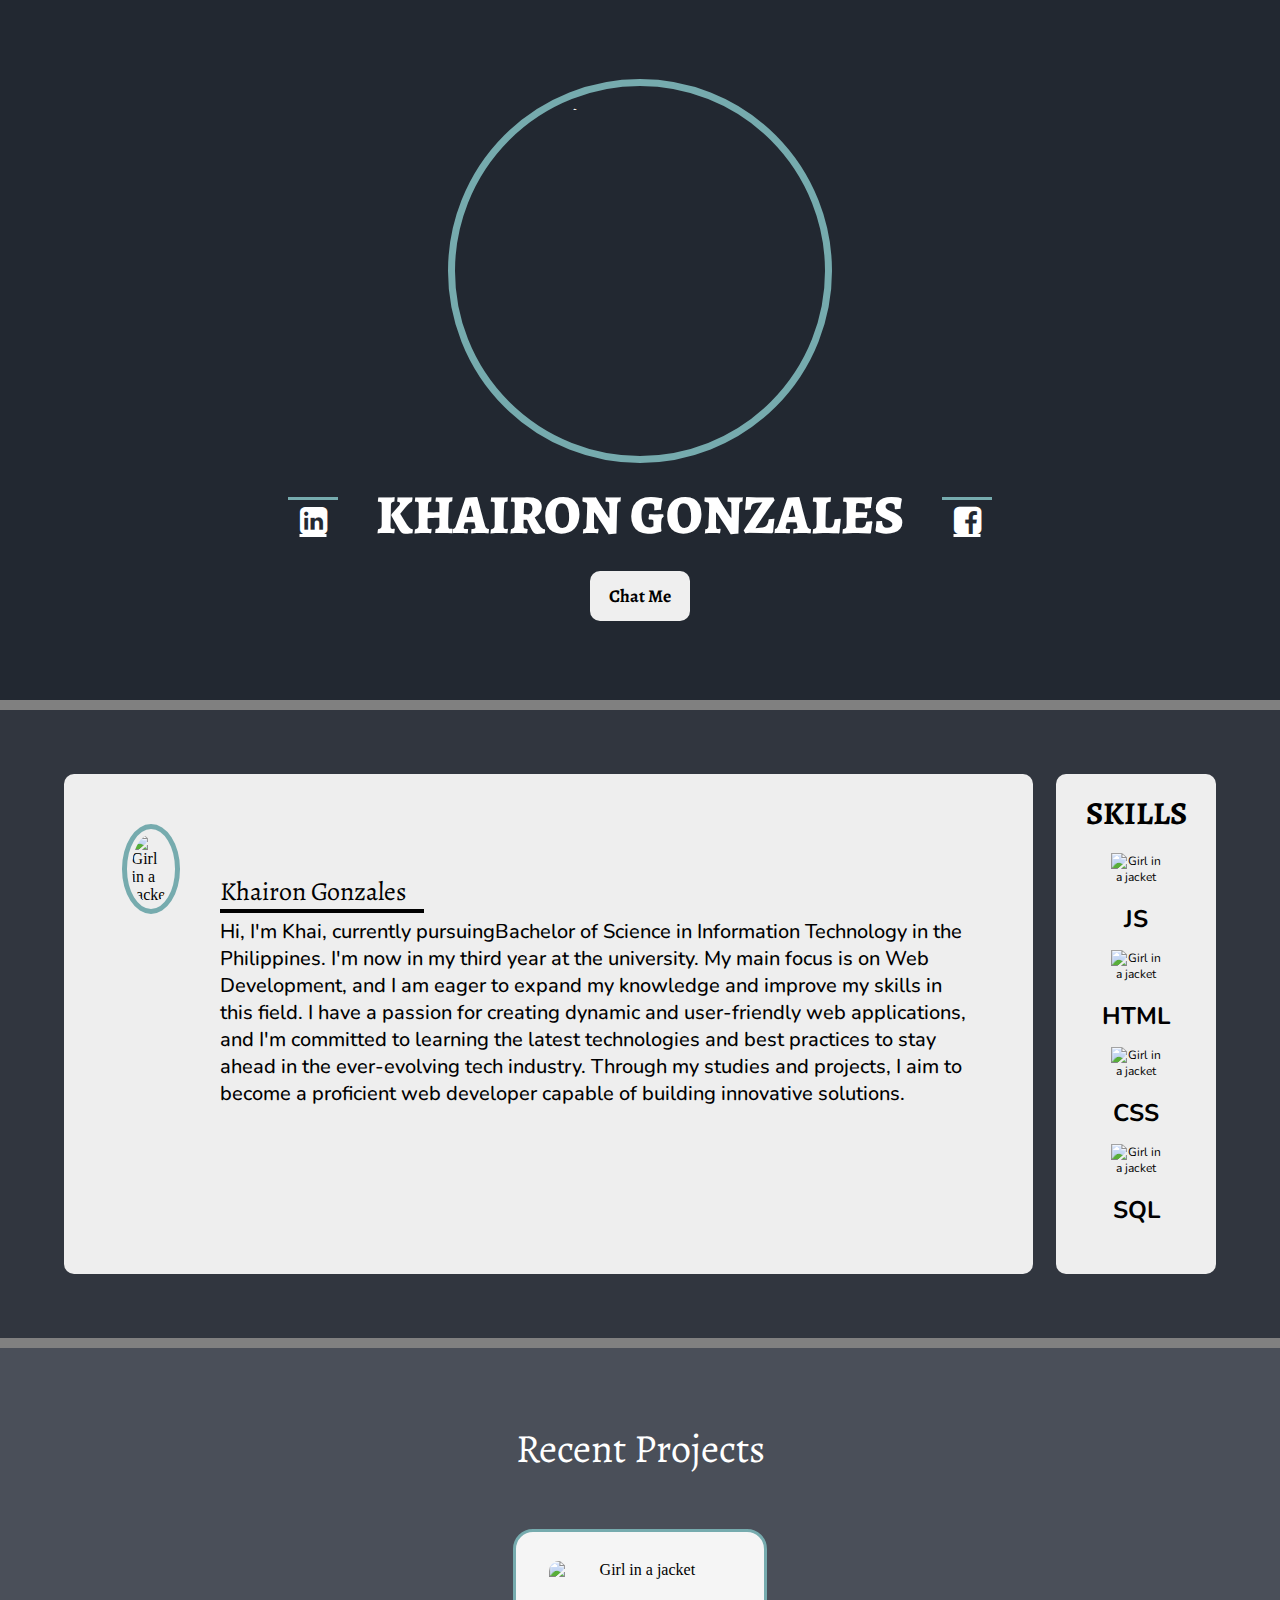
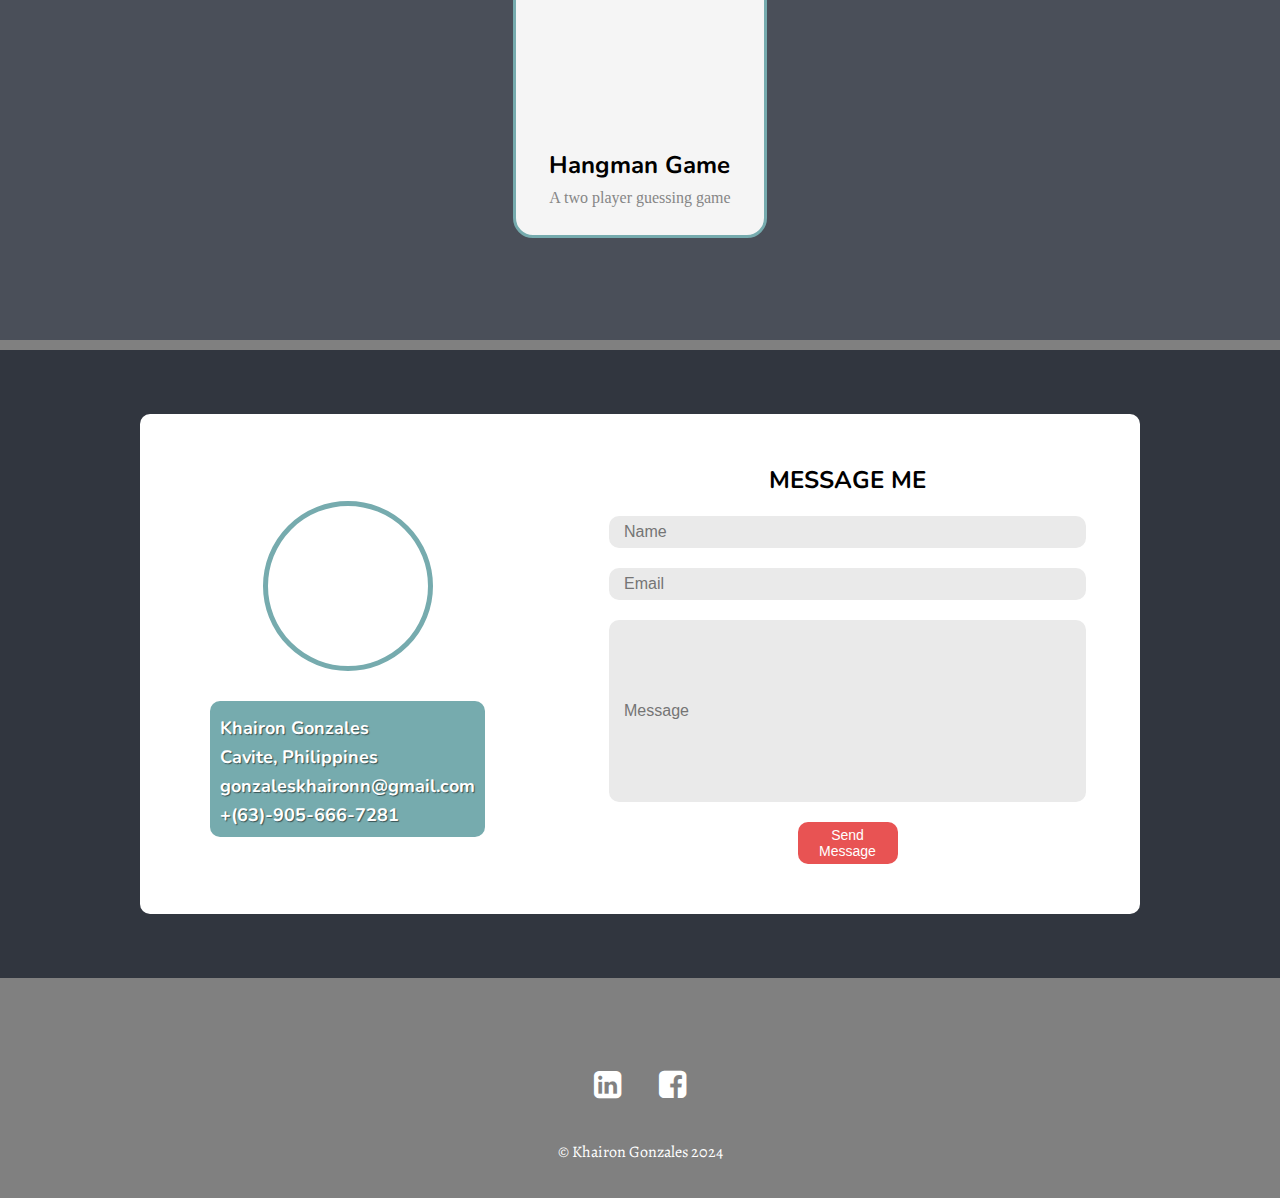
==== index.html @ 50a8cfac "Rename Port.html to index.html" ====
<!DOCTYPE html>
<html lang="en">

<head>
    <meta charset="UTF-8">
    <meta name="viewport" content="width=device-width, initial-scale=1.0">
    <title>Khairon Gonzales</title>
    <link rel="icon" type="image/x-icon" href="/Portfolio/download.gif">
    <link href="Port.css" rel="stylesheet">
    <link href='https://fonts.googleapis.com/css?family=Nunito' rel='stylesheet'>
    <link href='https://fonts.googleapis.com/css?family=Alegreya' rel='stylesheet'>
    <link rel="stylesheet" href="https://cdnjs.cloudflare.com/ajax/libs/font-awesome/4.7.0/css/font-awesome.min.css">

</head>

<body>

    <div id="div-body1">
        <div id="div-body1intro">
            <img id="profile" src="/Portfolio/download.gif" alt="Girl in a jacket" style="border-radius: 70%;">
        </div>
        <div id="div-body1head">
            <a href="https://www.linkedin.com/in/khairongonzales/" style="color: inherit;">
                <div id="ld">
                    <i class="fa fa-linkedin-square" style="font-size:32px;  transition: 0.3s;"></i>
                </div>
            </a>
            <!-- <label style="font-size: 40px;">Khairon Gonzales</label> -->
            <!-- <img id="gold" src="/Portfolio/gold.png" alt="Girl in a jacket" width="500px" height="80px"> -->
            <!-- <label id="headline" style="font-size: 55px; font-family: 'Alegreya'; font-weight: 800;">KHAIRON
                GONZALES</label> -->
            <div id="headline">
                <label id="l2">KHAIRON</label>
                <label id="l2">GONZALES</label>
            </div>
            <a href="https://www.facebook.com/khaironlee/" style="color: inherit;">
                <div id="fb">
                    <i class="fa fa-facebook-square" style="font-size:32px;  transition: 0.3s; "></i>
                </div>
            </a>
        </div>
        <div id="div-body1footer">
            <button onclick="Navigate()" id="chatme"
                style="width: 100px; height: 50px; border-radius: 10px; font-size: 18px; cursor: pointer; font-family: 'Alegreya';">Chat
                Me</button>
        </div>

    </div>


    <div id="div-body2">
        <div id="body1">
            <div id="body1pfp">
                <img src="/Portfolio/download.gif"
                    style=" margin-top: 10px; border-radius: 70%; border: 5px solid #76ABAE; padding: 5px; margin-top: 50px;"
                    alt="Girl in a jacket" width="150px" height="150px">
            </div>
            <div id="body1-intro">

                <label style="margin-bottom: 20px;  font-family: 'Alegreya'; font-size: 26px;">Khairon
                    Gonzales
                </label>
                <div style="border: 2px solid rgb(0, 0, 0); width: 200px;">
                </div>
                <p class="intro" style="padding-top: 5px; font-family: 'Nunito'; font-weight: 500; ">
                    Hi, I'm Khai,
                    currently pursuingBachelor of Science in Information Technology in the Philippines. I'm now in my
                    third year at the university. My
                    main focus is on Web Development, and I am eager to expand my knowledge and improve my skills in
                    this field. I have a passion for creating dynamic and user-friendly web applications, and I'm
                    committed to learning the latest technologies and best practices to stay ahead in the ever-evolving
                    tech industry. Through my studies and projects, I aim to become a proficient web developer capable
                    of building innovative solutions.
                </p>
            </div>


        </div>

        <div id="body2">
            <div id="body2-head">
                <h1 style="font-family: 'Alegreya'; font-size: 32px">SKILLS</h1>
            </div>
            <div id="body2-list" style=" font-family: 'Nunito'">
                <div class="lang">

                    <img src="/Portfolio/js.png" alt="Girl in a jacket">

                    <div>
                        <h1>JS</h1>
                    </div>
                </div>
                <div class="lang">

                    <img src="/Portfolio/html.png" alt="Girl in a jacket">

                    <div>
                        <h1>HTML</h1>
                    </div>
                </div>
                <div class="lang">


                    <img src="/Portfolio/css.png" alt="Girl in a jacket">

                    <div>
                        <h1>CSS</h1>
                    </div>
                </div>
                <div class="lang">

                    <img src="/Portfolio/sql.png" alt="Girl in a jacket">

                    <div>
                        <h1>SQL</h1>
                    </div>
                </div>
            </div>

        </div>

    </div>
    <div id="div-body3">
        <label
            style="font-family: 'Alegreya'; font-size: 40px; color: white; padding-top: 30px; padding-bottom: 50px;">Recent
            Projects</label>
        <div id="body3-head">

            <div class="card">
                <div class="card-details">
                    <img src="/Portfolio/hang.png" alt="Girl in a jacket" width="180px" height="180px"
                        style="border-radius: 10px; ">

                    <p class="text-title" style="font-family: 'Nunito'; font-weight:bold">Hangman Game</p>
                    <p class="text-body">A two player guessing game</p>
                </div>
                <button class="card-button" style="font-weight: bold;"><a href="/Organized/index.html"
                        style="text-decoration: none; color: inherit;">Play
                        Game</a></button>
            </div>

        </div>
    </div>

    <div id="div-body4" style="color: white;font-family: 'Alegreya'; font-size: 40px ">
        <!-- <div>
            <label>Contact Me</label>
        </div> -->
        <div>

        </div>
        <div id="body4-form">
            <div id="body4-info">
                <img src="/Portfolio/download.gif"
                    style=" margin-top: 10px; border-radius: 70%; border: 5px solid #76ABAE; padding: 5px;"
                    alt="Girl in a jacket" width="150px" height="150px">
                <div class="nunito-intro" id="info" style="font-size: 18px;">
                    <label>Khairon Gonzales</label>
                    <label>Cavite, Philippines</label>
                    <label>gonzaleskhaironn@gmail.com</label>
                    <label>+(63)-905-666-7281</label>
                </div>

            </div>
            <div id="body4-message">
                <div id="body4-label">
                    <label style="font-weight: bold;"> MESSAGE ME</label>
                </div>


                <input style="height: 30px; border-radius: 10px;" placeholder="Name">



                <input style="height: 30px; border-radius: 10px;" placeholder="Email">



                <input style="height: 180px; border-radius: 10px;" placeholder="Message">


                <button>Send Message</button>
            </div>

        </div>


        <div id="goup">
            <button onclick="topFunction()" id="myBtn" title="Go to top"><i class="arrow up"></i></button>
        </div>
    </div>

    <div id="lastfooter">
        <div class="footerlogo" style="display: flex; flex-direction: row;">
            <a href="https://www.linkedin.com/in/khairongonzales/" style="color: inherit;">
                <div class="footerbut" style="margin-top: 25px;">
                    <i class="fa fa-linkedin-square" style="font-size:32px;  transition: 0.3s;"></i>
                </div>
            </a>

            <div class="footerlogo">
                <a href="https://www.facebook.com/khaironlee/" style="color: inherit;">
                    <div class="footerbut" style="margin-top: 25px;">
                        <i class="fa fa-facebook-square" style="font-size:32px;  transition: 0.3s "></i>
                    </div>
                </a>
            </div>

        </div>
        <div id="khaifooter">
            <footer>© Khairon Gonzales 2024</footer>
        </div>


    </div>
    <script>
        function Navigate() {
            document.getElementById('div-body4').scrollIntoView({ behavior: 'smooth' });
        }

        // Get the button
        let mybutton = document.getElementById("myBtn");

        // When the user scrolls down 20px from the top of the document, show the button
        window.onscroll = function () { scrollFunction() };

        function scrollFunction() {
            if (document.body.scrollTop > 20 || document.documentElement.scrollTop > 20) {
                mybutton.style.display = "block";
            } else {
                mybutton.style.display = "none";
            }
        }

        // When the user clicks on the button, scroll to the top of the document
        function topFunction() {
            window.scrollTo({ top: 0, behavior: 'smooth' });
        }
    </script>
</body>

</html>
---- Port.css ----
* {
    margin: 0;
}



body {
    background-color: #808080;

}



#div-body1 {
    display: flex;
    flex-direction: column;
    justify-content: center;
    align-items: center;
    color: white;
    gap: 2%;
    background-color: #222831;
    height: 700px;
    margin-bottom: 10px;
    overflow: hidden;
    width: 100%;
    margin-left: auto;
    margin-right: auto;

}

#headline {
    font-size: 55px;
    font-family: 'Alegreya';
    font-weight: 800;
    padding-left: 20px;
    padding-right: 20px;
}

#div-body1intro {
    display: flex;
    justify-content: center;
    align-items: center;
    flex-direction: column;
    border: 7px solid #76ABAE;
    border-radius: 60%;
    width: 370px;
    height: 370px;
}

#div-body1head {
    display: flex;
    gap: 18px;
    font-family: monospace;
    /* border: 1px solid red; */
}


#div-body2 {
    display: flex;
    padding: 5% 5% 5% 5%;
    gap: 2%;
    background-color: #31363F;
    margin-bottom: 10px;

}

#body1 {
    display: flex;
    flex-direction: row;
    /* border: 1px solid red; */
    width: 180%;
    height: 500px;
    border-radius: 10px;
    justify-content: center;
    padding: 0% 5% 0% 5%;
    background-color: #EEEEEE;
}

#body2 {
    display: flex;
    flex-direction: column;
    align-items: center;
    /* border: 1px solid red; */
    width: 20%;
    height: 500px;
    border-radius: 10px;

    text-align: left;
    justify-content: center;
    font-family: monospace;
    background-color: #EEEEEE;

}

#body1-intro {
    /* border: 1px solid black; */
    padding-left: 40px;
    padding-top: 100px;
    font-size: 20px;

}





#body1-footer button {
    height: 50px;
    width: 100px;
    border-radius: 10px;
    font-size: 16px;
    margin-left: 5px;
    border: none;
    box-shadow: 2px 2px 2px rgba(0, 0, 0, 0.196);
    cursor: pointer;
}

#body2-head {
    display: flex;
    height: 10%;
    text-align: center;
    justify-content: center;
    align-items: center;
    padding-bottom: 10px;
    /* border: 1px solid black; */


}

#body2-list {
    display: flex;
    flex-direction: row;
    justify-content: center;
    width: 50%;
    padding-bottom: 30px;
    display: flex;
    flex-wrap: wrap;
    flex-direction: row;
    gap: 5px;



}

#body2-list>div {
    display: flex;
    flex-basis: calc(50% - 40px);
    justify-content: center;
    flex-direction: column;
    text-align: center;
    font-size: 12px;
    border-radius: 10px;
    transition: 0.5s;
    /* border: 1px solid red; */
    padding: 5px;
}

#body2-list>div:hover {
    display: flex;
    flex-basis: calc(50% - 40px);
    justify-content: center;
    flex-direction: column;
    text-align: center;
    font-size: 12px;
    border-radius: 10px;
    background-color: #00000037;
}

#body2-list>div>div {
    display: flex;
    justify-content: center;
    flex-direction: row;
}

.lang {
    display: flex;
    justify-content: center;
    align-items: center;
    /* border: 1px solid red; */
    width: 150px;
    flex: 1;


}

.lang img {
    display: flex;
    justify-content: center;
    align-items: center;
    width: 50px;
    height: 50px;
}

#ld {
    display: flex;
    border: 3px solid #76ABAE;
    margin-top: 20px;
    padding-top: 5px;
    border-bottom: none;
    border-left: none;
    border-right: none;
    width: 50px;
    align-items: center;
    justify-content: center;
    transition: 0.3s;
}

#fb {
    display: flex;
    border: 3px solid #76ABAE;
    margin-top: 20px;
    padding-top: 5px;
    border-bottom: none;
    border-left: none;
    border-right: none;
    width: 50px;
    align-items: center;
    justify-content: center;
    transition: 0.3s;
}

#ld:hover {
    /*linkedin logo mini*/
    display: flex;
    border: 3px solid #76abae03;
    margin-top: 20px;
    padding-top: 5px;
    border-bottom: none;
    border-left: none;
    border-right: none;
    width: 50px;
    align-items: center;
    justify-content: center;
}

#fb:hover {
    /*facebook logo mini*/
    display: flex;
    border: 3px solid #76abae03;
    margin-top: 20px;
    padding-top: 5px;
    border-bottom: none;
    border-left: none;
    border-right: none;
    width: 50px;
    align-items: center;
    justify-content: center;

}

#chatme {
    /*chat me button mini*/
    margin-top: 5px;
    border: none;
    transition: 0.5s;
    font-weight: bold;
}

#chatme:hover {
    border: none;
    background-color: #76ABAE;
    color: white;
}

.fa-linkedin-square:hover {
    color: #76ABAE;
}

.fa-facebook-square:hover {
    color: #76ABAE;
}

#div-body3 {
    display: flex;
    flex-direction: column;

    padding: 5% 5% 10% 5%;
    gap: 2%;
    background-color: #4a4f59;
    justify-content: center;
    align-items: center;
    margin-bottom: 10px;

    height: 400px;

}

#body3-head {
    display: flex;
    flex-direction: column;
    height: 300px;
    width: 200px;
    text-align: center;
    justify-content: center;
    align-items: center;
    color: white;
    /* border: 1px solid rgb(182, 84, 84); */
    border-radius: 10px;

    /* border: 1px solid black; */
}

#body3-list {
    /* border: 1px solid red; */
    height: 180px;
    border-radius: 10px;
}

/* Recent Projects Card Starts Here */
.card {
    width: 190px;
    height: 254px;
    border-radius: 20px;
    background: #f5f5f5;
    position: relative;
    padding: 1.8rem;
    border: 2px solid #76ABAE;
    border-width: 3px;
    transition: 0.5s ease-out;
    overflow: visible;

}

.card-details {
    color: black;
    height: 100%;
    gap: .5em;
    display: grid;
    place-content: center;
}

.card-button {
    transform: translate(-50%, 125%);
    width: 60%;
    border-radius: 1rem;
    border: none;
    background-color: #76ABAE;
    color: #fff;
    font-size: 1rem;
    padding: .5rem 1rem;
    position: absolute;
    left: 50%;
    bottom: 0;
    opacity: 0;
    transition: 0.3s ease-out;
    cursor: pointer;
}

.text-body {
    color: rgb(134, 134, 134);
}

/*Text*/
.text-title {
    font-size: 1.5em;
    font-weight: bold;
}

/*Hover*/
.card:hover {
    border-color: #76ABAE;
    box-shadow: 0 4px 18px 0 rgba(255, 255, 255, 0.414);
    border-width: 3px;
}

.card:hover .card-button {
    transform: translate(-50%, 50%);
    opacity: 1;
}

/* Recent Projects Card Ends Here */
#div-body4 {
    display: flex;
    flex-direction: row;
    justify-content: center;
    /* justify-content: center; */
    align-items: center;

    background-color: #31363F;
    padding: 5%;
}

#body4-form {
    display: flex;
    height: 500px;
    width: 1000px;
    border-radius: 10px;
    /* border: 1px solid red; */
    /* padding: 5%; */
    background-color: #ffffff;


}

#body4-info {
    /* border: 1px solid red; */
    border-radius: 10px;
    font-size: 20px;
    display: flex;
    flex-direction: column;
    justify-content: center;
    align-items: center;
    padding: 5%;
    margin: 2%;
    background-color: #ffffff;
    /* width: 350px; */
}

#info {
    background-color: #76ABAE;
    display: flex;
    flex-direction: column;

    border-radius: 10px;
    margin-top: 30px;
    padding: 10px;

}

#info label {
    padding-top: 5px;
    color: rgb(255, 255, 255);
    font-family: 'Nunito';
    font-weight: bold;
    text-shadow: 1px 1px 1px rgba(0, 0, 0, 0.522);
}

#body4-message {
    /* border: 1px solid red; */
    border-radius: 10px;
    width: 100%;
    /* margin-left: 10px; */
    color: black;
    font-family: 'Nunito';
    font-weight: bold;
    font-size: 24px;
    margin: 2%;
    display: flex;
    flex-direction: column;
    justify-content: center;
    align-items: center;
    padding: 20px;
    gap: 20px;
}

#body4-message input {
    font-size: 16px;
    width: 460px;
    border: none;
    background-color: rgb(234, 234, 234);
    padding-left: 15px;
    transition: 0.3s;
}

#body4-message input:focus {
    font-size: 16px;
    width: 460px;
    border: none;
    background-color: rgb(210, 210, 210);
    outline: none;
    padding-left: 15px;
}

#body4-message button {
    font-size: 14px;
    width: 100px;
    border-radius: 10px;
    cursor: pointer;
    border: none;
    padding: 5px;
    transition: 0.3s;
    background-color: rgb(232, 83, 83);
    color: white;
}

#body4-message button:hover {
    font-size: 14px;
    width: 100px;
    border-radius: 10px;
    cursor: pointer;
    border: none;
    padding: 5px;
    background-color: rgb(229, 36, 36);
    box-shadow: 2px 2px 3px rgba(0, 0, 0, 0.396);
    color: white;
}

#lastfooter {
    display: flex;
    flex-direction: column;
    justify-content: center;
    align-items: center;
    height: 200px;
    font-family: 'Alegreya';
    color: white;
}

.footerlogo {
    display: flex;
    gap: 10px;
}

#lastfooter {
    padding-top: 20px;
}

#khaifooter {
    padding-top: 30px;
}

.footerbut {
    display: flex;
    border: 4px solid #76ABAE;
    border: none;
    padding: 10px;
    border-radius: 100%;
    width: 35px;
    align-items: center;
    justify-content: center;
    transition: 0.2s;

}

.footerbut:hover {
    /*linkedin logo mini*/
    display: flex;
    border: 4px solid #76ABAE;
    background-color: rgba(0, 0, 0, 0.108);
    padding: 10px;
    border-radius: 100%;
    width: 35px;
    align-items: center;
    justify-content: center;
    border: none;

}

/* Go to Top Button */
#myBtn {
    display: none;
    position: fixed;
    bottom: 20px;
    right: 30px;
    z-index: 99;
    font-size: 20px;
    border: none;
    outline: none;
    background-color: #76ABAE;
    color: white;
    cursor: pointer;
    padding: 15px;
    border-radius: 50%;
    height: 45px;
    width: 45px;
    transition: 0.3s;
}

#myBtn:hover {
    background-color: #ffffff9e;
}


.arrow {
    border: solid rgb(255, 255, 255);
    border-width: 0 4px 4px 0;
    display: inline-block;
    padding: 5px;

}

.up {
    transform: rotate(-135deg);
    -webkit-transform: rotate(-135deg);

}

#profile {
    width: 350px;
    height: 350px;

}

@media (max-width: 1155px) {


    #div-body1 {
        display: flex;
        flex-direction: column;
        justify-content: center;
        align-items: center;
        color: white;
        gap: 2%;
        background-color: #222831;
        height: 700px;
        margin-bottom: 10px;
        overflow: hidden;
        width: 100%;
        margin-left: auto;
        margin-right: auto;

    }

    #headline {
        font-size: 55px;
        font-family: 'Alegreya';
        font-weight: 700;
        display: flex;
        flex-direction: column;
        justify-content: center;
        align-items: center;
        text-align: center;
    }



    #div-body1intro {
        display: flex;
        justify-content: center;
        align-items: center;
        flex-direction: column;
        border: 7px solid #76ABAE;
        border-radius: 60%;
        width: 320px;
        height: 320px;
    }

    #profile {
        width: 300px;
        height: 300px;

    }


    #div-body1head {
        display: flex;
        gap: 18px;
        font-family: monospace;
        /* border: 1px solid red; */
    }

    #headline {
        width: 250px;

    }


    #div-body2 {
        display: flex;
        padding: 5% 5% 5% 5%;
        gap: 2%;
        background-color: #31363F;
        margin-bottom: 10px;

    }

    #body1 {
        display: flex;
        flex-direction: row;
        /* border: 1px solid red; */
        width: 180%;
        height: 600px;
        border-radius: 10px;
        justify-content: center;
        padding: 0% 5% 0% 5%;
        background-color: #EEEEEE;
    }

    #body2 {
        display: flex;
        flex-direction: column;
        justify-content: center;
        align-items: center;
        /* border: 1px solid red; */
        width: 50%;
        height: 600px;
        border-radius: 10px;
        text-align: left;
        justify-content: center;
        font-family: monospace;
        background-color: #EEEEEE;
    }

    #body1-intro {
        /* border: 1px solid black; */
        padding-left: 40px;
        padding-top: 85px;
        font-size: 20px;
        font-family: monospace;
    }

    #body1-footer button {
        height: 50px;
        width: 100px;
        border-radius: 10px;
        font-size: 16px;
        margin-left: 5px;
        border: none;
        box-shadow: 2px 2px 2px rgba(0, 0, 0, 0.196);
        cursor: pointer;
    }

    #body2-head {
        display: flex;
        height: 10%;
        text-align: center;
        justify-content: center;
        align-items: center;
        padding-bottom: 10px;
        /* border: 1px solid black; */



    }

    #body2-list {
        display: flex;
        flex-direction: row;
        justify-content: center;

        width: 50%;
        padding-bottom: 20px;
        display: flex;
        flex-wrap: wrap;
        flex-direction: row;
        gap: 5px;
        /* border: 1px solid red; */
    }

    #body2-list img {
        width: 80px;
        height: 80px;
    }



    #body2-list>div {
        display: flex;
        flex-basis: calc(50% - 40px);
        justify-content: center;
        flex-direction: column;

        text-align: center;
        font-size: 12px;
        border-radius: 10px;
        transition: 0.5s;
        /* border: 1px solid red; */
        padding: 5px;
    }

    #body2-list>div:hover {
        display: flex;
        flex-basis: calc(50% - 40px);
        justify-content: center;
        flex-direction: column;
        text-align: center;
        font-size: 12px;
        border-radius: 10px;
        background-color: #00000037;
    }

    #body2-list>div>div {
        display: flex;
        justify-content: center;
        flex-direction: row;
    }

    #ld {
        display: flex;
        border: 3px solid #76ABAE;
        margin-top: 50px;
        padding-top: 5px;
        margin-right: 50px;
        border-bottom: none;
        border-left: none;
        border-right: none;
        width: 50px;
        align-items: center;
        justify-content: center;
        transition: 0.3s;
    }

    #fb {
        display: flex;
        border: 3px solid #76ABAE;
        margin-top: 50px;
        margin-left: 50px;
        padding-top: 5px;
        border-bottom: none;
        border-left: none;
        border-right: none;
        width: 50px;
        align-items: center;
        justify-content: center;
        transition: 0.3s;
    }

    #ld:hover {
        /*linkedin logo mini*/
        display: flex;
        border: 3px solid #76abae03;
        margin-top: 50px;
        margin-right: 50px;
        padding-top: 5px;
        border-bottom: none;
        border-left: none;
        border-right: none;
        width: 50px;
        align-items: center;
        justify-content: center;
    }

    #fb:hover {
        /*facebook logo mini*/
        display: flex;
        border: 3px solid #76abae03;
        margin-top: 50px;
        margin-left: 50px;
        padding-top: 5px;
        border-bottom: none;
        border-left: none;
        border-right: none;
        width: 50px;
        align-items: center;
        justify-content: center;

    }

    #chatme {
        /*chat me button mini*/
        margin-top: 5px;
        border: none;
        transition: 0.5s;
        font-weight: bold;
    }

    #chatme:hover {
        border: none;
        background-color: #76ABAE;
        color: white;
    }

    .fa-linkedin-square:hover {
        color: #76ABAE;
    }

    .fa-facebook-square:hover {
        color: #76ABAE;
    }

    #div-body3 {
        display: flex;
        flex-direction: column;

        padding: 5% 5% 10% 5%;
        gap: 2%;
        background-color: #4a4f59;
        justify-content: center;
        align-items: center;
        margin-bottom: 10px;

        height: 400px;

    }

    #body3-head {
        display: flex;
        flex-direction: column;
        height: 300px;
        width: 200px;
        text-align: center;
        justify-content: center;
        align-items: center;
        color: white;
        /* border: 1px solid rgb(182, 84, 84); */
        border-radius: 10px;

        /* border: 1px solid black; */
    }

    #body3-list {
        /* border: 1px solid red; */
        height: 180px;
        border-radius: 10px;
    }

    /* Recent Projects Card Starts Here */
    .card {
        width: 190px;
        height: 254px;
        border-radius: 20px;
        background: #f5f5f5;
        position: relative;
        padding: 1.8rem;
        border: 2px solid #76ABAE;
        border-width: 3px;
        transition: 0.5s ease-out;
        overflow: visible;

    }

    .card-details {
        color: black;
        height: 100%;
        gap: .5em;
        display: grid;
        place-content: center;
    }

    .card-button {
        transform: translate(-50%, 125%);
        width: 60%;
        border-radius: 1rem;
        border: none;
        background-color: #76ABAE;
        color: #fff;
        font-size: 1rem;
        padding: .5rem 1rem;
        position: absolute;
        left: 50%;
        bottom: 0;
        opacity: 0;
        transition: 0.3s ease-out;
        cursor: pointer;
    }

    .text-body {
        color: rgb(134, 134, 134);
    }

    /*Text*/
    .text-title {
        font-size: 1.5em;
        font-weight: bold;
    }

    /*Hover*/
    .card:hover {
        border-color: #76ABAE;
        box-shadow: 0 4px 18px 0 rgba(255, 255, 255, 0.414);
        border-width: 3px;
    }

    .card:hover .card-button {
        transform: translate(-50%, 50%);
        opacity: 1;
    }

    /* Recent Projects Card Ends Here */
    #div-body4 {
        display: flex;
        flex-direction: row;
        justify-content: center;
        /* justify-content: center; */
        align-items: center;

        background-color: #31363F;
        padding: 5%;
    }

    #body4-form {
        display: flex;
        height: 500px;
        width: 1000px;
        border-radius: 10px;
        /* border: 1px solid red; */
        /* padding: 5%; */
        background-color: #ffffff;
        margin-top: 5%;
        overflow: hidden
    }

    #body4-info {
        /* border: 1px solid red; */
        border-radius: 10px;
        font-size: 20px;
        display: flex;
        flex-direction: column;
        justify-content: center;
        align-items: center;
        padding: 5%;
        margin: 2%;
        background-color: #ffffff;
        /* width: 350px; */
    }

    #info {
        background-color: #76ABAE;
        display: flex;
        flex-direction: column;

        border-radius: 10px;
        margin-top: 30px;
        padding: 10px;

    }

    #info label {
        padding-top: 5px;
        color: rgb(255, 255, 255);
        font-family: 'Nunito';
        font-weight: bold;
        text-shadow: 1px 1px 1px rgba(0, 0, 0, 0.522);
    }

    #body4-message {
        /* border: 1px solid red; */
        border-radius: 10px;
        width: 100%;
        /* margin-left: 10px; */
        color: black;
        font-family: 'Nunito';
        font-weight: bold;
        font-size: 24px;
        margin: 2%;
        display: flex;
        flex-direction: column;
        justify-content: center;
        align-items: center;
        padding: 20px;
        gap: 20px;
    }

    #body4-message input {
        font-size: 16px;
        width: 460px;
        border: none;
        background-color: rgb(234, 234, 234);
        padding-left: 15px;
        transition: 0.3s;
    }

    #body4-message input:focus {
        font-size: 16px;
        width: 460px;
        border: none;
        background-color: rgb(210, 210, 210);
        outline: none;
        padding-left: 15px;
    }

    #body4-message button {
        font-size: 14px;
        width: 100px;
        border-radius: 10px;
        cursor: pointer;
        border: none;
        padding: 5px;
        transition: 0.3s;
        background-color: rgb(232, 83, 83);
        color: white;
    }

    #body4-message button:hover {
        font-size: 14px;
        width: 100px;
        border-radius: 10px;
        cursor: pointer;
        border: none;
        padding: 5px;
        background-color: rgb(229, 36, 36);
        box-shadow: 2px 2px 3px rgba(0, 0, 0, 0.396);
        color: white;
    }

    #lastfooter {
        display: flex;
        flex-direction: column;
        justify-content: center;
        align-items: center;
        height: 200px;
        font-family: 'Alegreya';
        color: white;
    }

    .footerlogo {
        display: flex;
        gap: 10px;
    }

    #lastfooter {
        padding-top: 20px;
    }

    #khaifooter {
        padding-top: 30px;
    }

    .footerbut {
        display: flex;
        border: 4px solid #76ABAE;
        border: none;
        padding: 10px;
        border-radius: 100%;
        width: 35px;
        align-items: center;
        justify-content: center;
        transition: 0.2s;

    }

    .footerbut:hover {
        /*linkedin logo mini*/
        display: flex;
        border: 4px solid #76ABAE;
        background-color: rgba(0, 0, 0, 0.108);
        padding: 10px;
        border-radius: 100%;
        width: 35px;
        align-items: center;
        justify-content: center;
        border: none;

    }

    /* Go to Top Button */
    #myBtn {
        display: none;
        position: fixed;
        bottom: 20px;
        right: 30px;
        z-index: 99;
        font-size: 20px;
        border: none;
        outline: none;
        background-color: #76ABAE;
        color: white;
        cursor: pointer;
        padding: 15px;
        border-radius: 50%;
        height: 45px;
        width: 45px;
        transition: 0.3s;
    }

    #myBtn:hover {
        background-color: #ffffff9e;
    }


    .arrow {
        border: solid rgb(255, 255, 255);
        border-width: 0 4px 4px 0;
        display: inline-block;
        padding: 5px;

    }

    .up {
        transform: rotate(-135deg);
        -webkit-transform: rotate(-135deg);

    }
}

@media (max-width: 1066px) {



    #div-body4 {
        display: flex;
        flex-direction: row;
        justify-content: center;
        /* justify-content: center; */
        align-items: center;

        background-color: #31363F;
        padding: 5%;
    }

    #body4-form {
        display: flex;
        height: 500px;
        width: 800px;
        border-radius: 10px;
        /* border: 1px solid red; */
        /* padding: 5%; */
        background-color: #ffffff;
        margin-top: 5%;
        overflow: hidden
    }

    #body4-info {
        /* border: 1px solid red; */
        border-radius: 10px;
        font-size: 20px;
        display: flex;
        flex-direction: column;
        justify-content: center;
        align-items: center;
        padding: 5%;
        margin: 2%;
        background-color: #ffffff;
        /* width: 350px; */
    }

    #info {
        background-color: #76ABAE;
        display: flex;
        flex-direction: column;

        border-radius: 10px;
        margin-top: 30px;
        padding: 10px;

    }

    #info label {
        padding-top: 5px;
        color: rgb(255, 255, 255);
        font-family: 'Nunito';
        font-weight: bold;
        text-shadow: 1px 1px 1px rgba(0, 0, 0, 0.522);
    }

    #body4-message {
        /* border: 1px solid red; */
        border-radius: 10px;
        width: 43%;
        /* margin-left: 10px; */
        color: black;
        font-family: 'Nunito';
        font-weight: bold;
        font-size: 24px;
        margin: 2%;
        display: flex;
        flex-direction: column;
        justify-content: center;
        align-items: center;
        padding: 20px;
        gap: 20px;
    }

    #body4-message input {
        font-size: 16px;
        width: 300px;
        border: none;
        background-color: rgb(234, 234, 234);
        padding-left: 15px;
        transition: 0.3s;
    }

    /* #body4-message label {
        padding-left: 80px;
    } */

    #body4-message input:focus {
        font-size: 16px;
        width: 460px;
        border: none;
        background-color: rgb(210, 210, 210);
        outline: none;
        padding-left: 15px;
    }

    #body4-message button {
        font-size: 14px;
        width: 100px;
        border-radius: 10px;
        cursor: pointer;
        border: none;
        padding: 5px;
        transition: 0.3s;
        background-color: rgb(232, 83, 83);
        color: white;
    }

    #body4-message button:hover {
        font-size: 14px;
        width: 100px;
        border-radius: 10px;
        cursor: pointer;
        border: none;
        padding: 5px;
        background-color: rgb(229, 36, 36);
        box-shadow: 2px 2px 3px rgba(0, 0, 0, 0.396);
        color: white;
    }
}

@media (max-width: 862px) {


    #div-body1 {
        display: flex;
        flex-direction: column;
        justify-content: center;
        align-items: center;
        color: white;
        gap: 2%;
        background-color: #222831;
        height: 700px;
        margin-bottom: 10px;
        overflow: hidden;
        width: 100%;
        margin-left: auto;
        margin-right: auto;

    }

    #headline {
        font-size: 55px;
        font-family: 'Alegreya';
        font-weight: 600;
        display: flex;
        flex-direction: column;
        justify-content: center;
        align-items: center;
        text-align: center;
    }



    #div-body1intro {
        display: flex;
        justify-content: center;
        align-items: center;
        flex-direction: column;
        border: 7px solid #76ABAE;
        border-radius: 60%;
        width: 320px;
        height: 320px;
    }


    #profile {
        width: 300px;
        height: 300px;

    }

    #div-body1head {
        display: flex;
        gap: 18px;
        font-family: monospace;
        /* border: 1px solid red; */
    }

    #headline {
        width: 250px;

    }


    #div-body2 {
        display: flex;
        flex-direction: column;

        padding: 5% 5% 5% 5%;
        gap: 2%;
        background-color: #31363F;
        margin-bottom: 10px;

    }

    #body1 {
        display: flex;
        flex-direction: row;
        /* border: 1px solid red; */
        width: 90%;
        height: 400px;
        border-radius: 10px;
        justify-content: center;
        padding: 0% 5% 0% 5%;
        background-color: #EEEEEE;
    }



    #body1pfp img {
        display: none;
    }

    #body2 {
        display: flex;
        flex-direction: column;
        justify-content: center;
        align-items: center;
        /* border: 1px solid red; */
        width: 100%;
        height: 350px;
        border-radius: 10px;
        text-align: left;
        justify-content: center;
        font-family: monospace;
        background-color: #EEEEEE;
        margin-top: 10px;
    }

    #body1-intro {
        /* border: 1px solid black; */
        padding-left: 10px;
        padding-top: 55px;
        font-size: 20px;
        font-family: monospace;
    }

    #body1-footer button {
        height: 50px;
        width: 100px;
        border-radius: 10px;
        font-size: 16px;
        margin-left: 5px;
        border: none;
        box-shadow: 2px 2px 2px rgba(0, 0, 0, 0.196);
        cursor: pointer;
    }

    #body2-head {
        display: flex;
        height: 10%;

        text-align: center;
        justify-content: center;
        align-items: center;
        padding-top: 20px;
        padding-bottom: 10px;
        /* border: 1px solid black; */



    }

    #body2-list {
        display: flex;
        flex-direction: row;
        justify-content: center;
        align-items: center;
        /* border: 1px solid black; */
        width: 80%;

        padding-bottom: 10px;


        gap: 10px;
    }

    .lang div {
        width: 5px;
        height: 50px;
    }



    #body2-list img {
        width: 60px;
        height: 60px;
    }




    #body2-list>div {
        display: flex;
        flex-basis: calc(50% - 40px);
        justify-content: center;
        flex-direction: column;
        text-align: center;
        font-size: 10px;
        border-radius: 10px;
        transition: 0.5s;
    }

    #body2-list>div:hover {
        display: flex;
        flex-basis: calc(50% - 40px);
        justify-content: center;
        flex-direction: column;
        text-align: center;
        font-size: 12px;
        border-radius: 10px;
        background-color: #00000037;
    }

    #body2-list>div>div {
        display: flex;
        justify-content: center;
        flex-direction: row;
    }

    #ld {
        display: flex;
        border: 3px solid #76ABAE;
        margin-top: 50px;
        padding-top: 5px;
        margin-right: 50px;
        border-bottom: none;
        border-left: none;
        border-right: none;
        width: 50px;
        align-items: center;
        justify-content: center;
        transition: 0.3s;
    }

    #fb {
        display: flex;
        border: 3px solid #76ABAE;
        margin-top: 50px;
        margin-left: 50px;
        padding-top: 5px;
        border-bottom: none;
        border-left: none;
        border-right: none;
        width: 50px;
        align-items: center;
        justify-content: center;
        transition: 0.3s;
    }

    #ld:hover {
        /*linkedin logo mini*/
        display: flex;
        border: 3px solid #76abae03;
        margin-top: 50px;
        margin-right: 50px;
        padding-top: 5px;
        border-bottom: none;
        border-left: none;
        border-right: none;
        width: 50px;
        align-items: center;
        justify-content: center;
    }

    #fb:hover {
        /*facebook logo mini*/
        display: flex;
        border: 3px solid #76abae03;
        margin-top: 50px;
        margin-left: 50px;
        padding-top: 5px;
        border-bottom: none;
        border-left: none;
        border-right: none;
        width: 50px;
        align-items: center;
        justify-content: center;

    }

    #chatme {
        /*chat me button mini*/
        margin-top: 5px;
        border: none;
        transition: 0.5s;
        font-weight: bold;
    }

    #chatme:hover {
        border: none;
        background-color: #76ABAE;
        color: white;
    }

    .fa-linkedin-square:hover {
        color: #76ABAE;
    }

    .fa-facebook-square:hover {
        color: #76ABAE;
    }

    #div-body3 {
        display: flex;
        flex-direction: column;

        padding: 5% 5% 10% 5%;
        gap: 2%;
        background-color: #4a4f59;
        justify-content: center;
        align-items: center;
        margin-bottom: 10px;

        height: 400px;

    }

    #body3-head {
        display: flex;
        flex-direction: column;
        height: 300px;
        width: 200px;
        text-align: center;
        justify-content: center;
        align-items: center;
        color: white;
        /* border: 1px solid rgb(182, 84, 84); */
        border-radius: 10px;

        /* border: 1px solid black; */
    }

    #body3-list {
        /* border: 1px solid red; */
        height: 180px;
        border-radius: 10px;
    }

    /* Recent Projects Card Starts Here */
    .card {
        width: 190px;
        height: 254px;
        border-radius: 20px;
        background: #f5f5f5;
        position: relative;
        padding: 1.8rem;
        border: 2px solid #76ABAE;
        border-width: 3px;
        transition: 0.5s ease-out;
        overflow: visible;

    }

    .card-details {
        color: black;
        height: 100%;
        gap: .5em;
        display: grid;
        place-content: center;
    }

    .card-button {
        transform: translate(-50%, 125%);
        width: 60%;
        border-radius: 1rem;
        border: none;
        background-color: #76ABAE;
        color: #fff;
        font-size: 1rem;
        padding: .5rem 1rem;
        position: absolute;
        left: 50%;
        bottom: 0;
        opacity: 0;
        transition: 0.3s ease-out;
        cursor: pointer;
    }

    .text-body {
        color: rgb(134, 134, 134);
    }

    /*Text*/
    .text-title {
        font-size: 1.5em;
        font-weight: bold;
    }

    /*Hover*/
    .card:hover {
        border-color: #76ABAE;
        box-shadow: 0 4px 18px 0 rgba(255, 255, 255, 0.414);
        border-width: 3px;
    }

    .card:hover .card-button {
        transform: translate(-50%, 50%);
        opacity: 1;
    }

    /* Recent Projects Card Ends Here */
    #div-body4 {
        display: flex;
        flex-direction: row;
        justify-content: center;
        /* justify-content: center; */
        align-items: center;

        background-color: #31363F;
        padding: 5%;
    }

    #body4-form {
        display: flex;
        height: 500px;
        width: 1000px;
        border-radius: 10px;
        /* border: 1px solid red; */
        /* padding: 5%; */
        background-color: #ffffff;
        margin-top: 5%;
        overflow: hidden
    }

    #body4-info {
        /* border: 1px solid red; */
        border-radius: 10px;
        font-size: 20px;
        display: flex;
        flex-direction: column;
        justify-content: center;
        align-items: center;
        padding: 5%;
        margin: 2%;
        background-color: #ffffff;
        /* width: 350px; */
    }

    #info {
        background-color: #76ABAE;
        display: flex;
        flex-direction: column;

        border-radius: 10px;
        margin-top: 30px;
        padding: 10px;

    }

    #info label {
        padding-top: 5px;
        color: rgb(255, 255, 255);
        font-family: 'Nunito';
        font-weight: bold;
        text-shadow: 1px 1px 1px rgba(0, 0, 0, 0.522);
    }

    #body4-message {
        /* border: 1px solid red; */
        border-radius: 10px;
        width: 42%;
        /* margin-left: 10px; */
        color: black;
        font-family: 'Nunito';
        font-weight: bold;
        font-size: 24px;
        margin: 2%;
        display: flex;
        flex-direction: column;
        justify-content: center;
        align-items: center;
        padding: 20px;
        gap: 20px;
    }

    #body4-label {


        /* border: 1px solid red; */

    }

    #body4-message input {
        font-size: 16px;
        width: 310px;
        border: none;
        background-color: rgb(234, 234, 234);
        padding-left: 5px;
        transition: 0.3s;
    }

    #body4-message input:focus {
        font-size: 16px;
        width: 460px;
        border: none;
        background-color: rgb(210, 210, 210);
        outline: none;
        padding-left: 15px;
    }

    #body4-message button {
        font-size: 14px;
        width: 100px;
        border-radius: 10px;
        cursor: pointer;
        border: none;
        padding: 5px;
        transition: 0.3s;
        background-color: rgb(232, 83, 83);
        color: white;
    }

    #body4-message button:hover {
        font-size: 14px;
        width: 100px;
        border-radius: 10px;
        cursor: pointer;
        border: none;
        padding: 5px;
        background-color: rgb(229, 36, 36);
        box-shadow: 2px 2px 3px rgba(0, 0, 0, 0.396);
        color: white;
    }

    #lastfooter {
        display: flex;
        flex-direction: column;
        justify-content: center;
        align-items: center;
        height: 200px;
        font-family: 'Alegreya';
        color: white;
    }

    .footerlogo {
        display: flex;
        gap: 10px;
    }

    #lastfooter {
        padding-top: 20px;
    }

    #khaifooter {
        padding-top: 30px;
    }

    .footerbut {
        display: flex;
        border: 4px solid #76ABAE;
        border: none;
        padding: 10px;
        border-radius: 100%;
        width: 35px;
        align-items: center;
        justify-content: center;
        transition: 0.2s;

    }

    .footerbut:hover {
        /*linkedin logo mini*/
        display: flex;
        border: 4px solid #76ABAE;
        background-color: rgba(0, 0, 0, 0.108);
        padding: 10px;
        border-radius: 100%;
        width: 35px;
        align-items: center;
        justify-content: center;
        border: none;

    }

    /* Go to Top Button */
    #myBtn {
        display: none;
        position: fixed;
        bottom: 20px;
        right: 30px;
        z-index: 99;
        font-size: 20px;
        border: none;
        outline: none;
        background-color: #76ABAE;
        color: white;
        cursor: pointer;
        padding: 15px;
        border-radius: 50%;
        height: 45px;
        width: 45px;
        transition: 0.3s;
    }

    #myBtn:hover {
        background-color: #ffffff9e;
    }


    .arrow {
        border: solid rgb(255, 255, 255);
        border-width: 0 4px 4px 0;
        display: inline-block;
        padding: 5px;

    }

    .up {
        transform: rotate(-135deg);
        -webkit-transform: rotate(-135deg);

    }




}

@media (max-width: 805px) {
    #div-body1 {
        display: flex;
        flex-direction: column;
        justify-content: center;
        align-items: center;
        color: white;
        gap: 2%;
        background-color: #222831;
        height: 700px;
        margin-bottom: 10px;
        overflow: hidden;
        width: 100%;
        margin-left: auto;
        margin-right: auto;

    }

    #headline {
        font-size: 55px;
        font-family: 'Alegreya';
        font-weight: 600;
        display: flex;
        flex-direction: row;
        gap: 10px;
        justify-content: center;
        align-items: center;
        text-align: center;
    }



    #div-body1intro {
        display: flex;
        justify-content: center;
        align-items: center;
        flex-direction: column;
        border: 7px solid #76ABAE;
        border-radius: 60%;
        width: 270px;
        height: 270px;
    }


    #profile {
        width: 250px;
        height: 250px;

    }

    #div-body1head {
        display: flex;
        gap: 18px;
        font-family: monospace;
        /* border: 1px solid red; */
    }

    #headline {
        width: 250px;

    }


    #div-body2 {
        display: flex;
        flex-direction: column;
        width: 90%;
        /*90*/
        /* padding: 5% 5% 5% 5%; */
        /* gap: 2%; */
        background-color: #31363F;
        margin-bottom: 10px;

    }

    #body1 {
        display: flex;
        flex-direction: row;
        /* border: 1px solid red; */
        width: 90%;
        height: 500px;
        border-radius: 10px;
        justify-content: center;
        /* padding: 0% 5% 0% 5%; */
        background-color: #EEEEEE;
    }



    #body1pfp img {
        display: none;
    }

    #body2 {
        display: flex;
        flex-direction: column;
        justify-content: center;
        align-items: center;
        /* border: 1px solid red; */
        width: 100%;
        height: 350px;
        border-radius: 10px;
        text-align: left;
        justify-content: center;
        font-family: monospace;
        background-color: #EEEEEE;
        margin-top: 10px;
    }

    #body1-intro {
        /* border: 1px solid black; */
        /* padding-left: 40px; */
        padding: 5%;
        font-size: 20px;
        font-family: monospace;
        width: 100%;
    }

    #body1-intro p {
        width: 100%;
    }

    #body1-footer button {
        height: 50px;
        width: 100px;
        border-radius: 10px;
        font-size: 16px;
        margin-left: 5px;
        border: none;
        box-shadow: 2px 2px 2px rgba(0, 0, 0, 0.196);
        cursor: pointer;
    }

    #body2-head {
        display: flex;
        height: 10%;

        text-align: center;
        justify-content: center;
        align-items: center;
        padding-top: 20px;
        padding-bottom: 10px;
        /* border: 1px solid black; */



    }

    #body2-list {
        display: flex;
        flex-direction: row;
        justify-content: center;
        align-items: center;
        /* border: 1px solid black; */
        width: 80%;

        padding-bottom: 10px;


        gap: 10px;
    }





    #body2-list img {
        width: 60px;
        height: 60px;
    }




    #body2-list>div {
        display: flex;
        flex-basis: calc(50% - 40px);
        justify-content: center;

        flex-direction: column;
        text-align: center;
        font-size: 10px;
        border-radius: 10px;
        transition: 0.5s;
    }

    #body2-list>div:hover {
        display: flex;
        flex-basis: calc(50% - 40px);
        justify-content: center;
        flex-direction: column;
        text-align: center;
        font-size: 12px;
        border-radius: 10px;
        background-color: #00000037;
    }

    #body2-list>div>div {
        display: flex;
        justify-content: center;
        flex-direction: row;
    }

    .lang {
        display: flex;
        justify-content: center;
        align-items: center;
        /* border: 1px solid red; */
        width: 150px;
        flex: 1;
        padding-top: 18px;


    }

    .lang img {
        display: flex;
        justify-content: center;
        align-items: center;
        width: 50px;
        height: 50px;
    }

    #ld {
        display: none;
        border: 3px solid #76ABAE;
        margin-top: 50px;
        padding-top: 5px;
        margin-right: 50px;
        border-bottom: none;
        border-left: none;
        border-right: none;
        width: 50px;
        align-items: center;
        justify-content: center;
        transition: 0.3s;
    }

    #fb {
        display: none;
        border: 3px solid #76ABAE;
        margin-top: 50px;
        margin-left: 50px;
        padding-top: 5px;
        border-bottom: none;
        border-left: none;
        border-right: none;
        width: 50px;
        align-items: center;
        justify-content: center;
        transition: 0.3s;
    }

    #ld:hover {
        /*linkedin logo mini*/
        display: flex;
        border: 3px solid #76abae03;
        margin-top: 50px;
        margin-right: 50px;
        padding-top: 5px;
        border-bottom: none;
        border-left: none;
        border-right: none;
        width: 50px;
        align-items: center;
        justify-content: center;
    }

    #fb:hover {
        /*facebook logo mini*/
        display: flex;
        border: 3px solid #76abae03;
        margin-top: 50px;
        margin-left: 50px;
        padding-top: 5px;
        border-bottom: none;
        border-left: none;
        border-right: none;
        width: 50px;
        align-items: center;
        justify-content: center;

    }

    #chatme {
        /*chat me button mini*/
        margin-top: 5px;
        border: none;
        transition: 0.5s;
        font-weight: bold;
    }

    #chatme:hover {
        border: none;
        background-color: #76ABAE;
        color: white;
    }

    .fa-linkedin-square:hover {
        color: #76ABAE;
    }

    .fa-facebook-square:hover {
        color: #76ABAE;
    }

    #div-body3 {
        display: flex;
        flex-direction: column;

        padding: 5% 5% 10% 5%;
        gap: 2%;
        background-color: #4a4f59;
        justify-content: center;
        align-items: center;
        margin-bottom: 10px;

        height: 400px;

    }

    #body3-head {
        display: flex;
        flex-direction: column;
        height: 300px;
        width: 200px;
        text-align: center;
        justify-content: center;
        align-items: center;
        color: white;
        /* border: 1px solid rgb(182, 84, 84); */
        border-radius: 10px;

        /* border: 1px solid black; */
    }

    #body3-list {
        /* border: 1px solid red; */
        height: 180px;
        border-radius: 10px;
    }

    /* Recent Projects Card Starts Here */
    .card {
        width: 150px;
        height: 204px;
        border-radius: 20px;
        background: #f5f5f5;
        position: relative;
        padding: 2rem;
        border: 2px solid #76ABAE;
        border-width: 3px;
        transition: 0.5s ease-out;
        overflow: visible;
        margin-bottom: 25px;


    }

    .card-details {
        color: black;
        height: 100%;
        gap: .5em;
        display: grid;
        place-content: center;
    }

    .card-button {
        transform: translate(-50%, 125%);
        width: 60%;
        border-radius: 1rem;
        border: none;
        background-color: #76ABAE;
        color: #fff;
        font-size: 1rem;
        padding: .5rem 1rem;
        position: absolute;
        left: 50%;
        bottom: 0;
        opacity: 0;
        transition: 0.3s ease-out;
        cursor: pointer;
    }

    .text-body {
        color: rgb(134, 134, 134);
        font-size: 1em;
    }

    /*Text*/
    .text-title {
        font-size: 1.2em;
        font-weight: bold;
    }

    /*Hover*/
    .card:hover {
        border-color: #76ABAE;
        box-shadow: 0 4px 18px 0 rgba(255, 255, 255, 0.414);
        border-width: 3px;
    }

    .card:hover .card-button {
        transform: translate(-50%, 50%);
        opacity: 1;
    }



    #div-body4 {
        display: flex;
        flex-direction: row;
        justify-content: center;
        /* justify-content: center; */
        align-items: center;

        background-color: #31363F;
        padding: 5%;
    }

    #body4-form {
        display: flex;
        justify-content: center;
        height: 500px;
        width: 1000px;
        border-radius: 10px;
        /* border: 1px solid red; */
        /* padding: 5%; */
        background-color: #ffffff;
        margin-top: 5%;
        overflow: hidden
    }

    #body4-info {
        /* border: 1px solid red; */
        border-radius: 10px;
        font-size: 20px;
        display: flex;
        flex-direction: column;
        justify-content: center;
        align-items: center;
        padding: 5%;
        margin: 2%;
        background-color: #ffffff;
        /* width: 350px; */
        display: none;
    }

    #info {
        background-color: #76ABAE;
        display: flex;
        flex-direction: column;

        border-radius: 10px;
        margin-top: 30px;
        padding: 10px;

    }



    #body4-message {
        /* border: 1px solid red; */
        border-radius: 10px;
        width: 100%;
        /* margin-left: 10px; */
        color: black;
        font-family: 'Nunito';
        font-weight: bold;
        font-size: 24px;
        margin: 2%;
        display: flex;
        flex-direction: column;
        justify-content: center;
        align-items: center;
        padding: 20px;
        gap: 20px;
    }

    #body4-message input {
        font-size: 16px;
        width: 100%;
        border: none;
        background-color: rgb(234, 234, 234);
        padding-left: 5px;
        transition: 0.3s;
    }

    #body4-message input:focus {
        font-size: 16px;
        width: 620px;
        border: none;
        background-color: rgb(210, 210, 210);
        outline: none;
        padding-left: 15px;
    }

    #body4-message button {
        font-size: 14px;
        width: 100px;
        border-radius: 10px;
        cursor: pointer;
        border: none;
        padding: 5px;
        transition: 0.3s;
        background-color: rgb(232, 83, 83);
        color: white;
    }

    #body4-message button:hover {
        font-size: 14px;
        width: 100px;
        border-radius: 10px;
        cursor: pointer;
        border: none;
        padding: 5px;
        background-color: rgb(229, 36, 36);
        box-shadow: 2px 2px 3px rgba(0, 0, 0, 0.396);
        color: white;
    }

    #lastfooter {
        display: flex;
        flex-direction: column;
        justify-content: center;
        align-items: center;
        height: 200px;
        font-family: 'Alegreya';
        color: white;
    }

    .footerlogo {
        display: flex;
        gap: 10px;
    }

    #lastfooter {
        padding-top: 20px;
    }

    #khaifooter {
        padding-top: 30px;
    }

    .footerbut {
        display: flex;
        border: 4px solid #76ABAE;
        border: none;
        padding: 10px;
        border-radius: 100%;
        width: 35px;
        align-items: center;
        justify-content: center;
        transition: 0.2s;

    }

    .footerbut:hover {
        /*linkedin logo mini*/
        display: flex;
        border: 4px solid #76ABAE;
        background-color: rgba(0, 0, 0, 0.108);
        padding: 10px;
        border-radius: 100%;
        width: 35px;
        align-items: center;
        justify-content: center;
        border: none;

    }

    /* Go to Top Button */
    #myBtn {
        display: none;
        position: fixed;
        bottom: 20px;
        right: 30px;
        z-index: 99;
        font-size: 20px;
        border: none;
        outline: none;
        background-color: #76ABAE;
        color: white;
        cursor: pointer;
        padding: 15px;
        border-radius: 50%;
        height: 45px;
        width: 45px;
        transition: 0.3s;
    }

    #myBtn:hover {
        background-color: #ffffff9e;
    }


    .arrow {
        border: solid rgb(255, 255, 255);
        border-width: 0 4px 4px 0;
        display: inline-block;
        padding: 5px;

    }

    .up {
        transform: rotate(-135deg);
        -webkit-transform: rotate(-135deg);

    }
}

@media (max-width: 568px) {


    #div-body1intro {
        display: flex;
        justify-content: center;
        align-items: center;
        flex-direction: column;
        border: 7px solid #76ABAE;
        border-radius: 60%;
        width: 240px;
        height: 240px;
    }


    #profile {
        width: 220px;
        height: 220px;

    }

    #headline {
        font-size: 55px;
        font-family: 'Alegreya';
        font-weight: 600;
        display: flex;
        flex-direction: column;
        justify-content: center;
        align-items: center;
        text-align: center;
    }
}


@media (max-width: 496px) {




    #body1 {
        display: flex;
        flex-direction: row;
        /* border: 1px solid red; */
        width: 90%;
        height: 100%;
        border-radius: 10px;
        justify-content: center;
        /* padding: 0% 5% 0% 5%; */
        background-color: #EEEEEE;
    }

    #body2 {
        display: flex;
        flex-direction: column;
        align-items: center;
        /* border: 1px solid red; */
        width: 100%;
        height: 620px;
        border-radius: 10px;

        text-align: left;
        justify-content: center;
        font-family: monospace;
        background-color: #EEEEEE;

    }

    #body1-intro {
        /* border: 1px solid black; */
        /* padding-left: 40px; */
        padding: 5%;
        font-size: 20px;
        font-family: monospace;
        width: 100%;
    }

    #body1-intro p {
        width: 100%;
    }

    #body1-footer button {
        height: 50px;
        width: 100px;
        border-radius: 10px;
        font-size: 16px;
        margin-left: 5px;
        border: none;
        box-shadow: 2px 2px 2px rgba(0, 0, 0, 0.196);
        cursor: pointer;
    }

    #body2-list {
        display: flex;
        flex-direction: row;
        justify-content: center;

        width: 30%;

        display: flex;
        flex-wrap: wrap;
        flex-direction: row;
        /* gap: 10px; */


    }

    #body2-list>div {
        display: flex;
        flex-basis: calc(50% - 40px);
        justify-content: center;
        flex-direction: column;
        text-align: center;
        font-size: 12px;
        border-radius: 10px;
        transition: 0.5s;
    }

    #body2-list>div:hover {
        display: flex;
        flex-basis: calc(50% - 40px);
        justify-content: center;
        flex-direction: column;
        text-align: center;
        font-size: 12px;
        border-radius: 10px;
        background-color: #00000037;
    }

    #body2-list>div>div {
        display: flex;
        justify-content: center;
        flex-direction: row;
    }

    .lang {
        display: flex;
        justify-content: center;
        align-items: center;
        /* border: 1px solid red; */
        padding-top: 15px;
        width: 150px;
        flex: 1;


    }

    .lang img {
        display: flex;
        justify-content: center;
        align-items: center;
        width: 50px;
        height: 50px;
    }

    #ld {
        display: none;
        border: 3px solid #76ABAE;
        margin-top: 50px;
        padding-top: 5px;
        margin-right: 50px;
        border-bottom: none;
        border-left: none;
        border-right: none;
        width: 50px;
        align-items: center;
        justify-content: center;
        transition: 0.3s;
    }

    #fb {
        display: none;
        border: 3px solid #76ABAE;
        margin-top: 50px;
        margin-left: 50px;
        padding-top: 5px;
        border-bottom: none;
        border-left: none;
        border-right: none;
        width: 50px;
        align-items: center;
        justify-content: center;
        transition: 0.3s;
    }

    #ld:hover {
        /*linkedin logo mini*/
        display: flex;
        border: 3px solid #76abae03;
        margin-top: 50px;
        margin-right: 50px;
        padding-top: 5px;
        border-bottom: none;
        border-left: none;
        border-right: none;
        width: 50px;
        align-items: center;
        justify-content: center;
    }

    #fb:hover {
        /*facebook logo mini*/
        display: flex;
        border: 3px solid #76abae03;
        margin-top: 50px;
        margin-left: 50px;
        padding-top: 5px;
        border-bottom: none;
        border-left: none;
        border-right: none;
        width: 50px;
        align-items: center;
        justify-content: center;

    }

    #chatme {
        /*chat me button mini*/
        margin-top: 5px;
        border: none;
        transition: 0.5s;
        font-weight: bold;
    }

    #chatme:hover {
        border: none;
        background-color: #76ABAE;
        color: white;
    }

    .fa-linkedin-square:hover {
        color: #76ABAE;
    }

    .fa-facebook-square:hover {
        color: #76ABAE;
    }

    #div-body3 {
        display: flex;
        flex-direction: column;

        padding: 5% 5% 10% 5%;
        gap: 2%;
        background-color: #4a4f59;
        justify-content: center;
        align-items: center;
        margin-bottom: 10px;

        height: 400px;

    }



    #body3-head {
        display: flex;
        flex-direction: column;
        height: 300px;
        width: 200px;
        text-align: center;
        justify-content: center;
        align-items: center;
        color: white;
        /* border: 1px solid rgb(182, 84, 84); */
        border-radius: 10px;

        /* border: 1px solid black; */
    }

    #body3-list {
        /* border: 1px solid red; */
        height: 180px;
        border-radius: 10px;
    }

    /* Recent Projects Card Starts Here */
    .card {
        width: 150px;
        height: 204px;
        border-radius: 20px;
        background: #f5f5f5;
        position: relative;
        padding: 2rem;
        border: 2px solid #76ABAE;
        border-width: 3px;
        transition: 0.5s ease-out;
        overflow: visible;
        margin-bottom: 50px;


    }

    .card-details {
        color: black;
        height: 100%;
        gap: .5em;
        display: grid;
        place-content: center;
    }

    .card-button {
        transform: translate(-50%, 125%);
        width: 60%;
        border-radius: 1rem;
        border: none;
        background-color: #76ABAE;
        color: #fff;
        font-size: 1rem;
        padding: .5rem 1rem;
        position: absolute;
        left: 50%;
        bottom: 0;
        opacity: 0;
        transition: 0.3s ease-out;
        cursor: pointer;
    }

    .text-body {
        color: rgb(134, 134, 134);
        font-size: 1em;
    }

    /*Text*/
    .text-title {
        font-size: 1.2em;
        font-weight: bold;
    }

    /*Hover*/
    .card:hover {
        border-color: #76ABAE;
        box-shadow: 0 4px 18px 0 rgba(255, 255, 255, 0.414);
        border-width: 3px;
    }

    .card:hover .card-button {
        transform: translate(-50%, 50%);
        opacity: 1;
    }


    #div-body4 {
        display: flex;
        flex-direction: row;
        justify-content: center;
        /* justify-content: center; */
        align-items: center;

        background-color: #31363F;
        padding: 5%;
    }

    #body4-form {
        display: flex;
        justify-content: center;
        height: 500px;
        width: 1000px;
        border-radius: 10px;
        /* border: 1px solid red; */
        /* padding: 5%; */
        background-color: #ffffff;
        margin-top: 5%;
        overflow: hidden
    }

    #body4-info {
        /* border: 1px solid red; */
        border-radius: 10px;
        font-size: 20px;
        display: flex;
        flex-direction: column;
        justify-content: center;
        align-items: center;
        padding: 5%;
        margin: 2%;
        background-color: #ffffff;
        /* width: 350px; */
        display: none;
    }

    #info {
        background-color: #76ABAE;
        display: flex;
        flex-direction: column;

        border-radius: 10px;
        margin-top: 30px;
        padding: 10px;

    }



    #body4-message {
        /* border: 1px solid red; */
        border-radius: 10px;
        width: 100%;
        /* margin-left: 10px; */
        color: black;
        font-family: 'Nunito';
        font-weight: bold;
        font-size: 24px;
        margin: 2%;
        display: flex;
        flex-direction: column;
        justify-content: center;
        align-items: center;
        padding: 20px;
        gap: 20px;
    }

    #body4-message input {
        font-size: 16px;
        width: 100%;
        border: none;
        background-color: rgb(234, 234, 234);
        padding-left: 5px;
        transition: 0.3s;
    }

    #body4-message input:focus {
        font-size: 16px;
        width: 620px;
        border: none;
        background-color: rgb(210, 210, 210);
        outline: none;
        padding-left: 15px;
    }

    #body4-message button {
        font-size: 14px;
        width: 100px;
        border-radius: 10px;
        cursor: pointer;
        border: none;
        padding: 5px;
        transition: 0.3s;
        background-color: rgb(232, 83, 83);
        color: white;
    }

    #body4-message button:hover {
        font-size: 14px;
        width: 100px;
        border-radius: 10px;
        cursor: pointer;
        border: none;
        padding: 5px;
        background-color: rgb(229, 36, 36);
        box-shadow: 2px 2px 3px rgba(0, 0, 0, 0.396);
        color: white;
    }

    #lastfooter {
        display: flex;
        flex-direction: column;
        justify-content: center;
        align-items: center;
        height: 200px;
        font-family: 'Alegreya';
        color: white;
    }

    .footerlogo {
        display: flex;
        gap: 10px;
    }

    #lastfooter {
        padding-top: 20px;
    }

    #khaifooter {
        padding-top: 30px;
    }

    .footerbut {
        display: flex;
        border: 4px solid #76ABAE;
        border: none;
        padding: 10px;
        border-radius: 100%;
        width: 35px;
        align-items: center;
        justify-content: center;
        transition: 0.2s;

    }

    .footerbut:hover {
        /*linkedin logo mini*/
        display: flex;
        border: 4px solid #76ABAE;
        background-color: rgba(0, 0, 0, 0.108);
        padding: 10px;
        border-radius: 100%;
        width: 35px;
        align-items: center;
        justify-content: center;
        border: none;

    }

    /* Go to Top Button */
    #myBtn {
        display: none;
        position: fixed;
        bottom: 20px;
        right: 30px;
        z-index: 99;
        font-size: 20px;
        border: none;
        outline: none;
        background-color: #76ABAE;
        color: white;
        cursor: pointer;
        padding: 15px;
        border-radius: 50%;
        height: 45px;
        width: 45px;
        transition: 0.3s;
    }

    #myBtn:hover {
        background-color: #ffffff9e;
    }


    .arrow {
        border: solid rgb(255, 255, 255);
        border-width: 0 4px 4px 0;
        display: inline-block;
        padding: 5px;

    }

    .up {
        transform: rotate(-135deg);
        -webkit-transform: rotate(-135deg);

    }
}
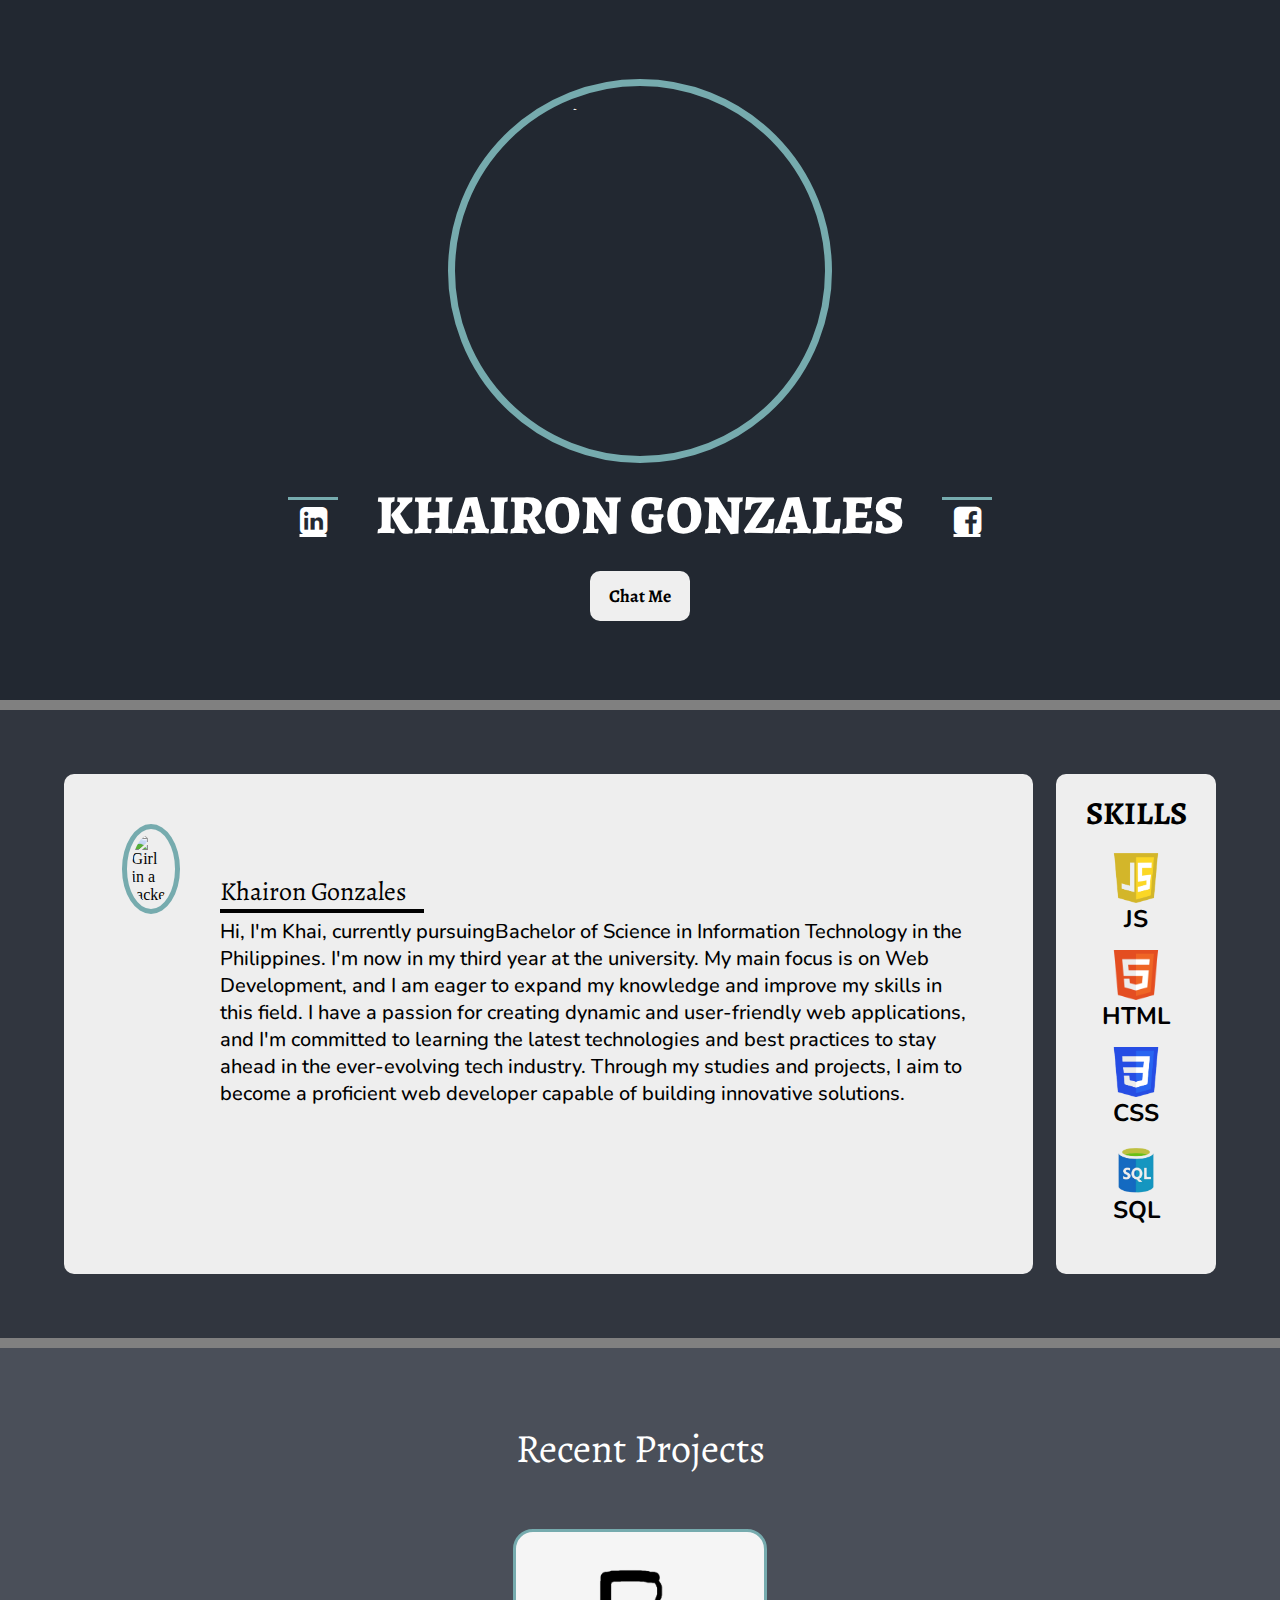
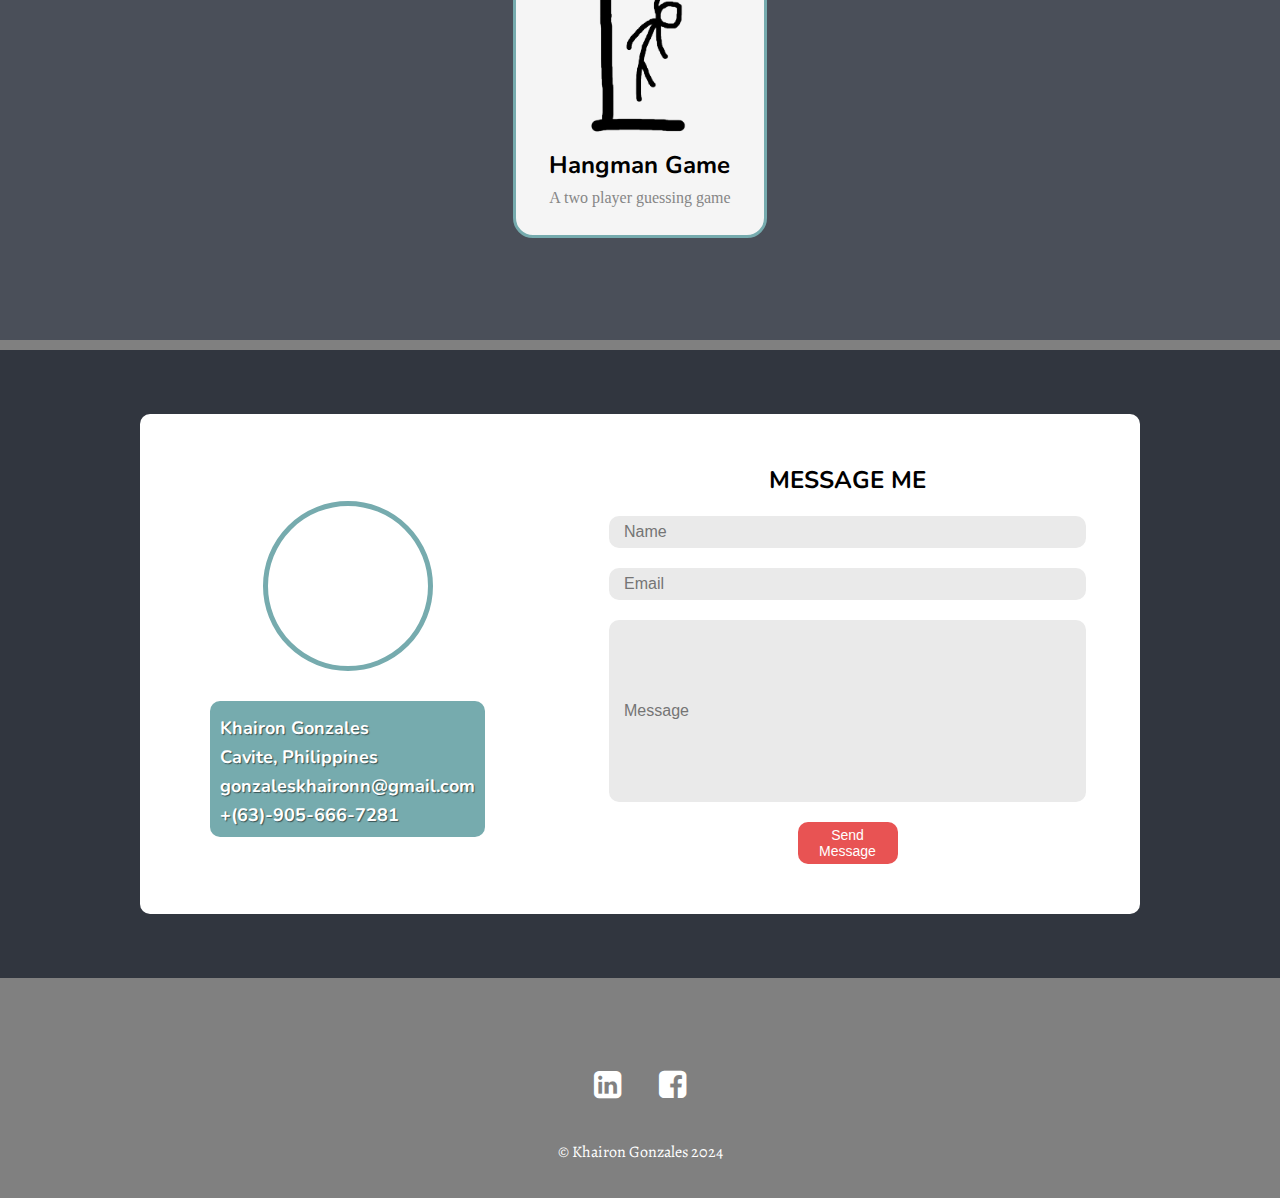
==== commit 5ead0d9a: "Updated picture (png elements) directories" ====
--- a/index.html
+++ b/index.html
@@ -5,7 +5,7 @@
     <meta charset="UTF-8">
     <meta name="viewport" content="width=device-width, initial-scale=1.0">
     <title>Khairon Gonzales</title>
-    <link rel="icon" type="image/x-icon" href="/Portfolio/download.gif">
+    <link rel="icon" type="image/x-icon" href="download.gif">
     <link href="Port.css" rel="stylesheet">
     <link href='https://fonts.googleapis.com/css?family=Nunito' rel='stylesheet'>
     <link href='https://fonts.googleapis.com/css?family=Alegreya' rel='stylesheet'>
@@ -17,7 +17,7 @@
 
     <div id="div-body1">
         <div id="div-body1intro">
-            <img id="profile" src="/Portfolio/download.gif" alt="Girl in a jacket" style="border-radius: 70%;">
+            <img id="profile" src="download.gif" alt="Girl in a jacket" style="border-radius: 70%;">
         </div>
         <div id="div-body1head">
             <a href="https://www.linkedin.com/in/khairongonzales/" style="color: inherit;">
@@ -84,7 +84,7 @@
             <div id="body2-list" style=" font-family: 'Nunito'">
                 <div class="lang">
 
-                    <img src="/Portfolio/js.png" alt="Girl in a jacket">
+                    <img src="js.png" alt="Girl in a jacket">
 
                     <div>
                         <h1>JS</h1>
@@ -92,7 +92,7 @@
                 </div>
                 <div class="lang">
 
-                    <img src="/Portfolio/html.png" alt="Girl in a jacket">
+                    <img src="html.png" alt="Girl in a jacket">
 
                     <div>
                         <h1>HTML</h1>
@@ -101,7 +101,7 @@
                 <div class="lang">
 
 
-                    <img src="/Portfolio/css.png" alt="Girl in a jacket">
+                    <img src="css.png" alt="Girl in a jacket">
 
                     <div>
                         <h1>CSS</h1>
@@ -109,7 +109,7 @@
                 </div>
                 <div class="lang">
 
-                    <img src="/Portfolio/sql.png" alt="Girl in a jacket">
+                    <img src="sql.png" alt="Girl in a jacket">
 
                     <div>
                         <h1>SQL</h1>
@@ -128,7 +128,7 @@
 
             <div class="card">
                 <div class="card-details">
-                    <img src="/Portfolio/hang.png" alt="Girl in a jacket" width="180px" height="180px"
+                    <img src="hang.png" alt="Girl in a jacket" width="180px" height="180px"
                         style="border-radius: 10px; ">
 
                     <p class="text-title" style="font-family: 'Nunito'; font-weight:bold">Hangman Game</p>
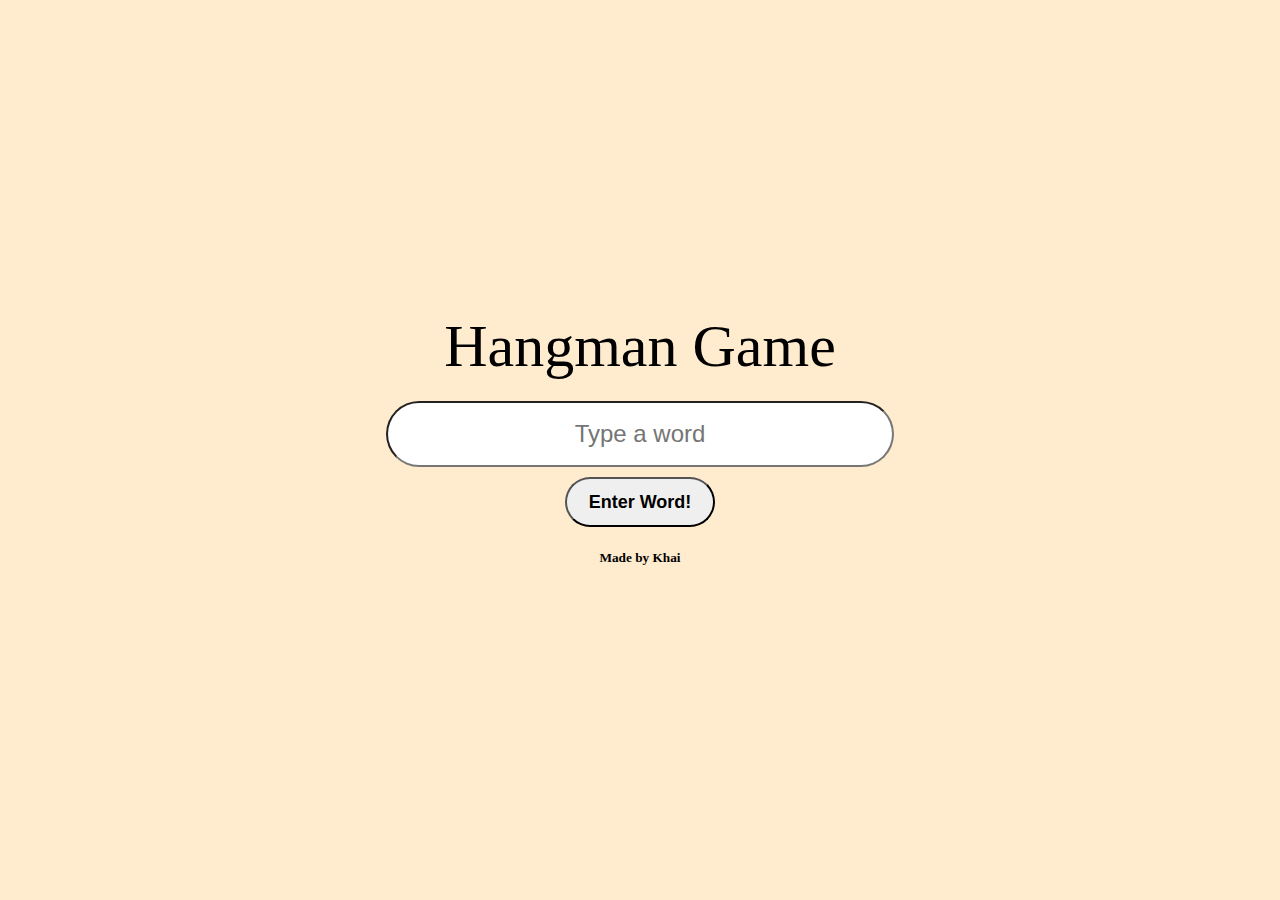
==== commit de8c197e: "Hangman Game" ====
--- a/index.html
+++ b/index.html
@@ -4,239 +4,22 @@
 <head>
     <meta charset="UTF-8">
     <meta name="viewport" content="width=device-width, initial-scale=1.0">
-    <title>Khairon Gonzales</title>
-    <link rel="icon" type="image/x-icon" href="download.gif">
-    <link href="Port.css" rel="stylesheet">
-    <link href='https://fonts.googleapis.com/css?family=Nunito' rel='stylesheet'>
-    <link href='https://fonts.googleapis.com/css?family=Alegreya' rel='stylesheet'>
-    <link rel="stylesheet" href="https://cdnjs.cloudflare.com/ajax/libs/font-awesome/4.7.0/css/font-awesome.min.css">
-
+    <title>Hangman</title>
+    <link href="indexx.css" rel="stylesheet">
+    <link rel="icon" href="hangman.jpg" type="image/icon type">
 </head>
 
 <body>
-
-    <div id="div-body1">
-        <div id="div-body1intro">
-            <img id="profile" src="download.gif" alt="Girl in a jacket" style="border-radius: 70%;">
-        </div>
-        <div id="div-body1head">
-            <a href="https://www.linkedin.com/in/khairongonzales/" style="color: inherit;">
-                <div id="ld">
-                    <i class="fa fa-linkedin-square" style="font-size:32px;  transition: 0.3s;"></i>
-                </div>
-            </a>
-            <!-- <label style="font-size: 40px;">Khairon Gonzales</label> -->
-            <!-- <img id="gold" src="/Portfolio/gold.png" alt="Girl in a jacket" width="500px" height="80px"> -->
-            <!-- <label id="headline" style="font-size: 55px; font-family: 'Alegreya'; font-weight: 800;">KHAIRON
-                GONZALES</label> -->
-            <div id="headline">
-                <label id="l2">KHAIRON</label>
-                <label id="l2">GONZALES</label>
-            </div>
-            <a href="https://www.facebook.com/khaironlee/" style="color: inherit;">
-                <div id="fb">
-                    <i class="fa fa-facebook-square" style="font-size:32px;  transition: 0.3s; "></i>
-                </div>
-            </a>
-        </div>
-        <div id="div-body1footer">
-            <button onclick="Navigate()" id="chatme"
-                style="width: 100px; height: 50px; border-radius: 10px; font-size: 18px; cursor: pointer; font-family: 'Alegreya';">Chat
-                Me</button>
-        </div>
-
+    <div id="userinp">
+        <label>Hangman Game</label>
+        <input type="text" id="userInput" placeholder="Type a word" pattern="[A-Za-z]+" required>
+        <button id="enterbut" onclick="saveUserInput()">Enter Word!</button>
+        <h5> Made by Khai</h6>
     </div>
 
+    <script src="index.js">
 
-    <div id="div-body2">
-        <div id="body1">
-            <div id="body1pfp">
-                <img src="/Portfolio/download.gif"
-                    style=" margin-top: 10px; border-radius: 70%; border: 5px solid #76ABAE; padding: 5px; margin-top: 50px;"
-                    alt="Girl in a jacket" width="150px" height="150px">
-            </div>
-            <div id="body1-intro">
-
-                <label style="margin-bottom: 20px;  font-family: 'Alegreya'; font-size: 26px;">Khairon
-                    Gonzales
-                </label>
-                <div style="border: 2px solid rgb(0, 0, 0); width: 200px;">
-                </div>
-                <p class="intro" style="padding-top: 5px; font-family: 'Nunito'; font-weight: 500; ">
-                    Hi, I'm Khai,
-                    currently pursuingBachelor of Science in Information Technology in the Philippines. I'm now in my
-                    third year at the university. My
-                    main focus is on Web Development, and I am eager to expand my knowledge and improve my skills in
-                    this field. I have a passion for creating dynamic and user-friendly web applications, and I'm
-                    committed to learning the latest technologies and best practices to stay ahead in the ever-evolving
-                    tech industry. Through my studies and projects, I aim to become a proficient web developer capable
-                    of building innovative solutions.
-                </p>
-            </div>
-
-
-        </div>
-
-        <div id="body2">
-            <div id="body2-head">
-                <h1 style="font-family: 'Alegreya'; font-size: 32px">SKILLS</h1>
-            </div>
-            <div id="body2-list" style=" font-family: 'Nunito'">
-                <div class="lang">
-
-                    <img src="js.png" alt="Girl in a jacket">
-
-                    <div>
-                        <h1>JS</h1>
-                    </div>
-                </div>
-                <div class="lang">
-
-                    <img src="html.png" alt="Girl in a jacket">
-
-                    <div>
-                        <h1>HTML</h1>
-                    </div>
-                </div>
-                <div class="lang">
-
-
-                    <img src="css.png" alt="Girl in a jacket">
-
-                    <div>
-                        <h1>CSS</h1>
-                    </div>
-                </div>
-                <div class="lang">
-
-                    <img src="sql.png" alt="Girl in a jacket">
-
-                    <div>
-                        <h1>SQL</h1>
-                    </div>
-                </div>
-            </div>
-
-        </div>
-
-    </div>
-    <div id="div-body3">
-        <label
-            style="font-family: 'Alegreya'; font-size: 40px; color: white; padding-top: 30px; padding-bottom: 50px;">Recent
-            Projects</label>
-        <div id="body3-head">
-
-            <div class="card">
-                <div class="card-details">
-                    <img src="hang.png" alt="Girl in a jacket" width="180px" height="180px"
-                        style="border-radius: 10px; ">
-
-                    <p class="text-title" style="font-family: 'Nunito'; font-weight:bold">Hangman Game</p>
-                    <p class="text-body">A two player guessing game</p>
-                </div>
-                <button class="card-button" style="font-weight: bold;"><a href="/Organized/index.html"
-                        style="text-decoration: none; color: inherit;">Play
-                        Game</a></button>
-            </div>
-
-        </div>
-    </div>
-
-    <div id="div-body4" style="color: white;font-family: 'Alegreya'; font-size: 40px ">
-        <!-- <div>
-            <label>Contact Me</label>
-        </div> -->
-        <div>
-
-        </div>
-        <div id="body4-form">
-            <div id="body4-info">
-                <img src="/Portfolio/download.gif"
-                    style=" margin-top: 10px; border-radius: 70%; border: 5px solid #76ABAE; padding: 5px;"
-                    alt="Girl in a jacket" width="150px" height="150px">
-                <div class="nunito-intro" id="info" style="font-size: 18px;">
-                    <label>Khairon Gonzales</label>
-                    <label>Cavite, Philippines</label>
-                    <label>gonzaleskhaironn@gmail.com</label>
-                    <label>+(63)-905-666-7281</label>
-                </div>
-
-            </div>
-            <div id="body4-message">
-                <div id="body4-label">
-                    <label style="font-weight: bold;"> MESSAGE ME</label>
-                </div>
-
-
-                <input style="height: 30px; border-radius: 10px;" placeholder="Name">
-
-
-
-                <input style="height: 30px; border-radius: 10px;" placeholder="Email">
-
-
-
-                <input style="height: 180px; border-radius: 10px;" placeholder="Message">
-
-
-                <button>Send Message</button>
-            </div>
-
-        </div>
-
-
-        <div id="goup">
-            <button onclick="topFunction()" id="myBtn" title="Go to top"><i class="arrow up"></i></button>
-        </div>
-    </div>
-
-    <div id="lastfooter">
-        <div class="footerlogo" style="display: flex; flex-direction: row;">
-            <a href="https://www.linkedin.com/in/khairongonzales/" style="color: inherit;">
-                <div class="footerbut" style="margin-top: 25px;">
-                    <i class="fa fa-linkedin-square" style="font-size:32px;  transition: 0.3s;"></i>
-                </div>
-            </a>
-
-            <div class="footerlogo">
-                <a href="https://www.facebook.com/khaironlee/" style="color: inherit;">
-                    <div class="footerbut" style="margin-top: 25px;">
-                        <i class="fa fa-facebook-square" style="font-size:32px;  transition: 0.3s "></i>
-                    </div>
-                </a>
-            </div>
-
-        </div>
-        <div id="khaifooter">
-            <footer>© Khairon Gonzales 2024</footer>
-        </div>
-
-
-    </div>
-    <script>
-        function Navigate() {
-            document.getElementById('div-body4').scrollIntoView({ behavior: 'smooth' });
-        }
-
-        // Get the button
-        let mybutton = document.getElementById("myBtn");
-
-        // When the user scrolls down 20px from the top of the document, show the button
-        window.onscroll = function () { scrollFunction() };
-
-        function scrollFunction() {
-            if (document.body.scrollTop > 20 || document.documentElement.scrollTop > 20) {
-                mybutton.style.display = "block";
-            } else {
-                mybutton.style.display = "none";
-            }
-        }
-
-        // When the user clicks on the button, scroll to the top of the document
-        function topFunction() {
-            window.scrollTo({ top: 0, behavior: 'smooth' });
-        }
     </script>
 </body>
 
-</html>
+</html>--- a/indexx.css
+++ b/indexx.css
@@ -0,0 +1,112 @@
+body {
+    margin: 0;
+    height: 100vh;
+    display: flex;
+    justify-content: center;
+    align-items: center;
+    background-color: blanchedalmond;
+    font-family: cursive;
+}
+
+button:hover {
+    background-color: rgba(0, 0, 0, 0.16);
+}
+
+#userinp {
+    display: flex;
+    align-items: center;
+    justify-content: center;
+    flex-direction: column;
+    width: 100%;
+    /*border: solid 1px red;*/
+    overflow: hidden;
+
+    /*padding-top: 20%;*/
+
+}
+
+#userinp label {
+    font-size: 60px;
+    margin-bottom: 20px;
+    justify-content: center;
+
+
+}
+
+#userInput {
+    width: 500px;
+    height: 60px;
+    font-size: 24px;
+    text-align: center;
+    border-radius: 100px;
+}
+
+#enterbut {
+    width: 150px;
+    height: 50px;
+    font-size: 18px;
+    margin-top: 10px;
+    border-radius: 100px;
+    cursor: pointer;
+    font-weight: bold;
+
+}
+
+h5 {
+    display: flex;
+    justify-content: center;
+}
+
+
+
+@media (max-width: 512px) {
+
+    #userInput {
+        width: 400px;
+        height: 60px;
+        font-size: 24px;
+        text-align: center;
+        border-radius: 100px;
+    }
+
+    #enterbut {
+        width: 150px;
+        height: 50px;
+        font-size: 18px;
+        margin-top: 10px;
+        border-radius: 100px;
+        cursor: pointer;
+    }
+
+    #userinp label {
+        font-size: 40px;
+        margin-bottom: 20px;
+
+    }
+}
+
+@media (max-width: 408px) {
+
+    #userInput {
+        width: 300px;
+        height: 60px;
+        font-size: 24px;
+        text-align: center;
+        border-radius: 100px;
+    }
+
+    #enterbut {
+        width: 150px;
+        height: 50px;
+        font-size: 18px;
+        margin-top: 10px;
+        border-radius: 100px;
+        cursor: pointer;
+    }
+
+    #userinp label {
+        font-size: 40px;
+        margin-bottom: 20px;
+
+    }
+}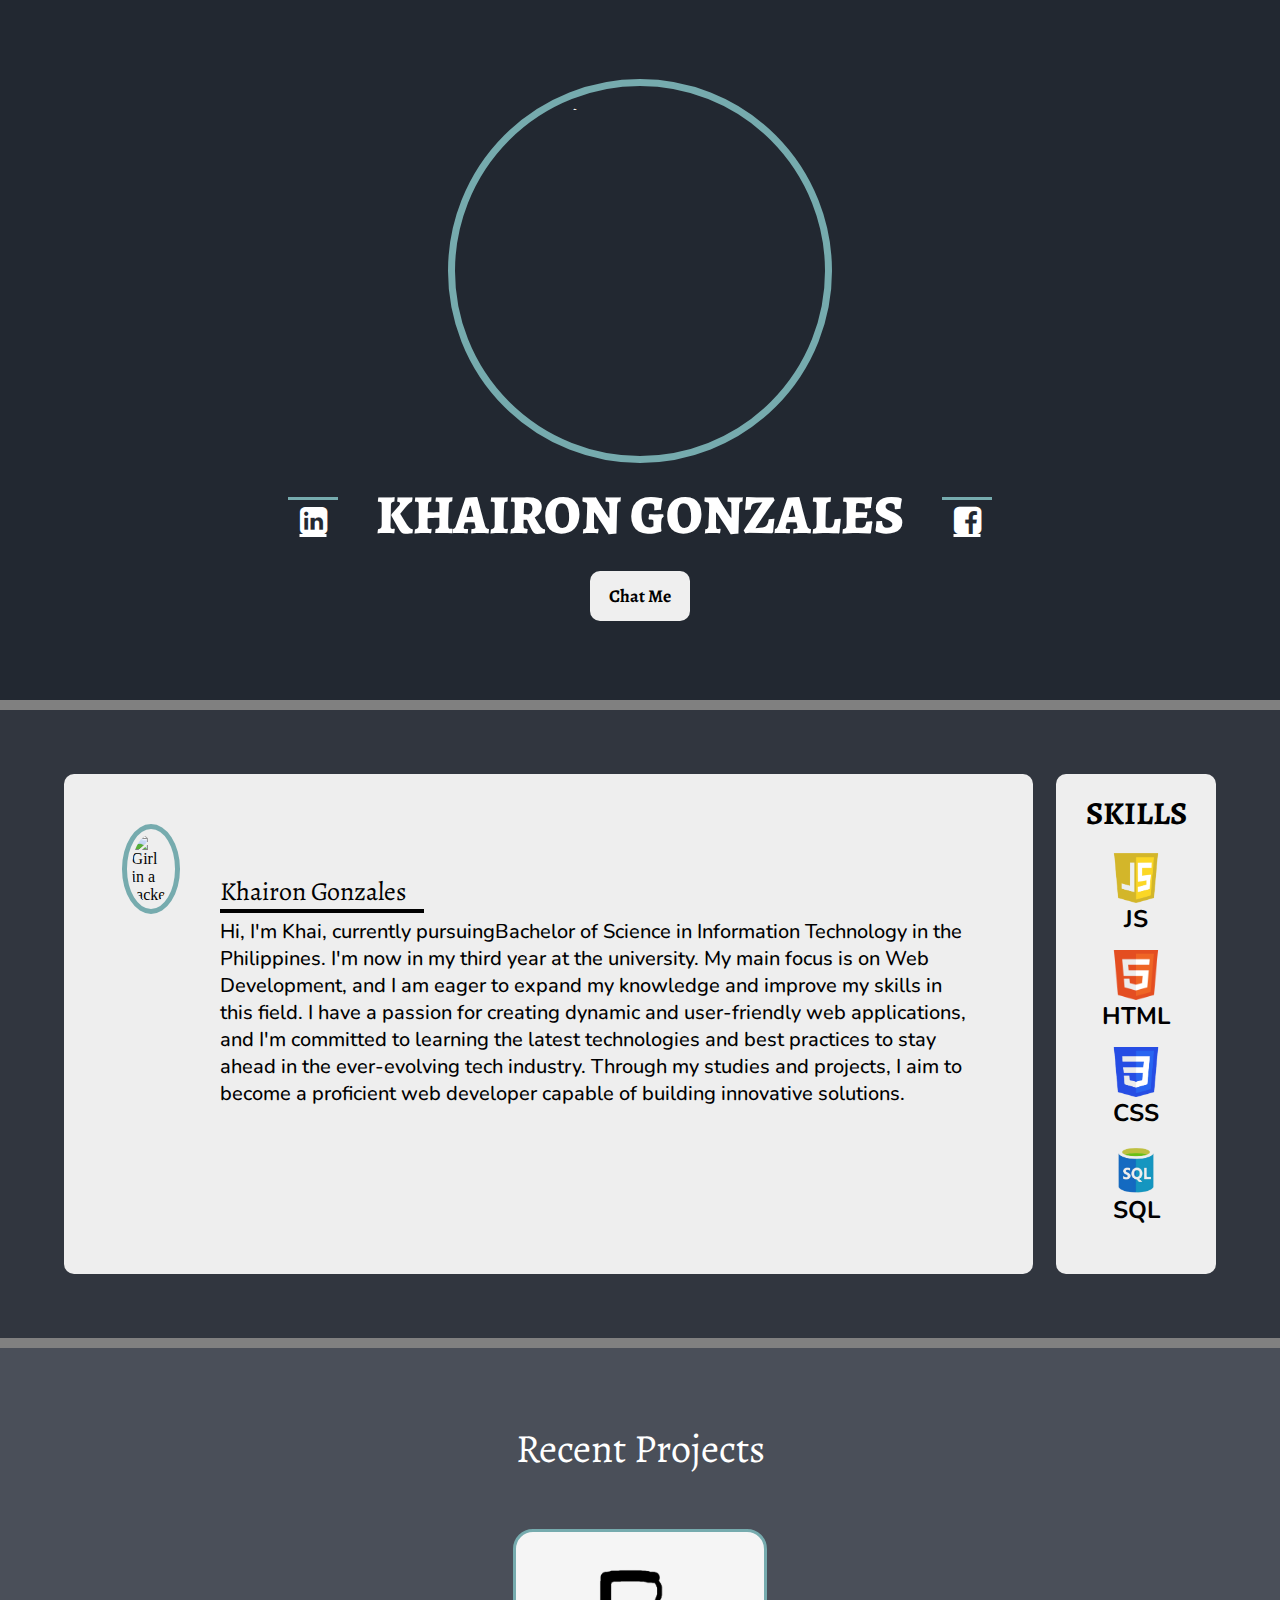
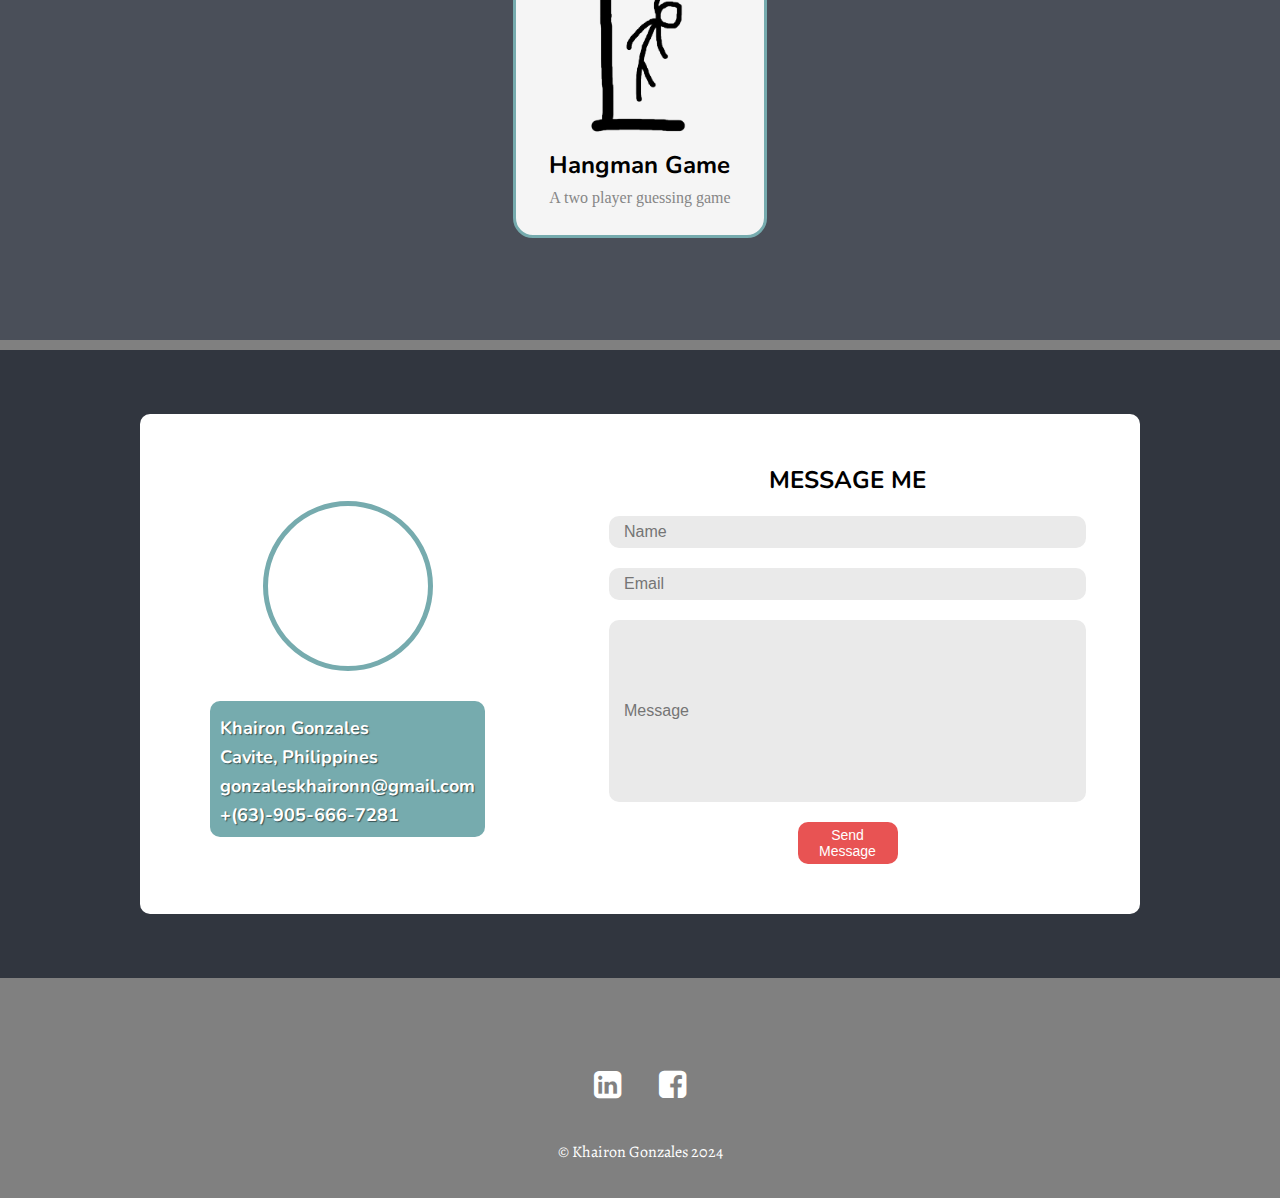
==== commit e79e8408: "change index.html to MainScreen.html" ====
--- a/index.html
+++ b/index.html
@@ -4,22 +4,239 @@
 <head>
     <meta charset="UTF-8">
     <meta name="viewport" content="width=device-width, initial-scale=1.0">
-    <title>Hangman</title>
-    <link href="indexx.css" rel="stylesheet">
-    <link rel="icon" href="hangman.jpg" type="image/icon type">
+    <title>Khairon Gonzales</title>
+    <link rel="icon" type="image/x-icon" src="download.gif">
+    <link href="Port.css" rel="stylesheet">
+    <link href='https://fonts.googleapis.com/css?family=Nunito' rel='stylesheet'>
+    <link href='https://fonts.googleapis.com/css?family=Alegreya' rel='stylesheet'>
+    <link rel="stylesheet" href="https://cdnjs.cloudflare.com/ajax/libs/font-awesome/4.7.0/css/font-awesome.min.css">
+
 </head>
 
 <body>
-    <div id="userinp">
-        <label>Hangman Game</label>
-        <input type="text" id="userInput" placeholder="Type a word" pattern="[A-Za-z]+" required>
-        <button id="enterbut" onclick="saveUserInput()">Enter Word!</button>
-        <h5> Made by Khai</h6>
-    </div>
-
-    <script src="index.js">
-
+
+    <div id="div-body1">
+        <div id="div-body1intro">
+            <img id="profile" src="download.gif" alt="Girl in a jacket" style="border-radius: 70%;">
+        </div>
+        <div id="div-body1head">
+            <a href="https://www.linkedin.com/in/khairongonzales/" style="color: inherit;">
+                <div id="ld">
+                    <i class="fa fa-linkedin-square" style="font-size:32px;  transition: 0.3s;"></i>
+                </div>
+            </a>
+            <!-- <label style="font-size: 40px;">Khairon Gonzales</label> -->
+            <!-- <img id="gold" src="/Portfolio/gold.png" alt="Girl in a jacket" width="500px" height="80px"> -->
+            <!-- <label id="headline" style="font-size: 55px; font-family: 'Alegreya'; font-weight: 800;">KHAIRON
+                GONZALES</label> -->
+            <div id="headline">
+                <label id="l2">KHAIRON</label>
+                <label id="l2">GONZALES</label>
+            </div>
+            <a href="https://www.facebook.com/khaironlee/" style="color: inherit;">
+                <div id="fb">
+                    <i class="fa fa-facebook-square" style="font-size:32px;  transition: 0.3s; "></i>
+                </div>
+            </a>
+        </div>
+        <div id="div-body1footer">
+            <button onclick="Navigate()" id="chatme"
+                style="width: 100px; height: 50px; border-radius: 10px; font-size: 18px; cursor: pointer; font-family: 'Alegreya';">Chat
+                Me</button>
+        </div>
+
+    </div>
+
+
+    <div id="div-body2">
+        <div id="body1">
+            <div id="body1pfp">
+                <img src="download.gif"
+                    style=" margin-top: 10px; border-radius: 70%; border: 5px solid #76ABAE; padding: 5px; margin-top: 50px;"
+                    alt="Girl in a jacket" width="150px" height="150px">
+            </div>
+            <div id="body1-intro">
+
+                <label style="margin-bottom: 20px;  font-family: 'Alegreya'; font-size: 26px;">Khairon
+                    Gonzales
+                </label>
+                <div style="border: 2px solid rgb(0, 0, 0); width: 200px;">
+                </div>
+                <p class="intro" style="padding-top: 5px; font-family: 'Nunito'; font-weight: 500; ">
+                    Hi, I'm Khai,
+                    currently pursuingBachelor of Science in Information Technology in the Philippines. I'm now in my
+                    third year at the university. My
+                    main focus is on Web Development, and I am eager to expand my knowledge and improve my skills in
+                    this field. I have a passion for creating dynamic and user-friendly web applications, and I'm
+                    committed to learning the latest technologies and best practices to stay ahead in the ever-evolving
+                    tech industry. Through my studies and projects, I aim to become a proficient web developer capable
+                    of building innovative solutions.
+                </p>
+            </div>
+
+
+        </div>
+
+        <div id="body2">
+            <div id="body2-head">
+                <h1 style="font-family: 'Alegreya'; font-size: 32px">SKILLS</h1>
+            </div>
+            <div id="body2-list" style=" font-family: 'Nunito'">
+                <div class="lang">
+
+                    <img src="js.png" alt="Girl in a jacket">
+
+                    <div>
+                        <h1>JS</h1>
+                    </div>
+                </div>
+                <div class="lang">
+
+                    <img src="html.png" alt="Girl in a jacket">
+
+                    <div>
+                        <h1>HTML</h1>
+                    </div>
+                </div>
+                <div class="lang">
+
+
+                    <img src="css.png" alt="Girl in a jacket">
+
+                    <div>
+                        <h1>CSS</h1>
+                    </div>
+                </div>
+                <div class="lang">
+
+                    <img src="sql.png" alt="Girl in a jacket">
+
+                    <div>
+                        <h1>SQL</h1>
+                    </div>
+                </div>
+            </div>
+
+        </div>
+
+    </div>
+    <div id="div-body3">
+        <label
+            style="font-family: 'Alegreya'; font-size: 40px; color: white; padding-top: 30px; padding-bottom: 50px;">Recent
+            Projects</label>
+        <div id="body3-head">
+
+            <div class="card">
+                <div class="card-details">
+                    <img src="hang.png" alt="Girl in a jacket" width="180px" height="180px"
+                        style="border-radius: 10px; ">
+
+                    <p class="text-title" style="font-family: 'Nunito'; font-weight:bold">Hangman Game</p>
+                    <p class="text-body">A two player guessing game</p>
+                </div>
+                <button class="card-button" style="font-weight: bold;"><a href="MainSreen.html"
+                        style="text-decoration: none; color: inherit;">Play
+                        Game</a></button>
+            </div>
+
+        </div>
+    </div>
+
+    <div id="div-body4" style="color: white;font-family: 'Alegreya'; font-size: 40px ">
+        <!-- <div>
+            <label>Contact Me</label>
+        </div> -->
+        <div>
+
+        </div>
+        <div id="body4-form">
+            <div id="body4-info">
+                <img src="download.gif"
+                    style=" margin-top: 10px; border-radius: 70%; border: 5px solid #76ABAE; padding: 5px;"
+                    alt="Girl in a jacket" width="150px" height="150px">
+                <div class="nunito-intro" id="info" style="font-size: 18px;">
+                    <label>Khairon Gonzales</label>
+                    <label>Cavite, Philippines</label>
+                    <label>gonzaleskhaironn@gmail.com</label>
+                    <label>+(63)-905-666-7281</label>
+                </div>
+
+            </div>
+            <div id="body4-message">
+                <div id="body4-label">
+                    <label style="font-weight: bold;"> MESSAGE ME</label>
+                </div>
+
+
+                <input style="height: 30px; border-radius: 10px;" placeholder="Name">
+
+
+
+                <input style="height: 30px; border-radius: 10px;" placeholder="Email">
+
+
+
+                <input style="height: 180px; border-radius: 10px;" placeholder="Message">
+
+
+                <button>Send Message</button>
+            </div>
+
+        </div>
+
+
+        <div id="goup">
+            <button onclick="topFunction()" id="myBtn" title="Go to top"><i class="arrow up"></i></button>
+        </div>
+    </div>
+
+    <div id="lastfooter">
+        <div class="footerlogo" style="display: flex; flex-direction: row;">
+            <a href="https://www.linkedin.com/in/khairongonzales/" style="color: inherit;">
+                <div class="footerbut" style="margin-top: 25px;">
+                    <i class="fa fa-linkedin-square" style="font-size:32px;  transition: 0.3s;"></i>
+                </div>
+            </a>
+
+            <div class="footerlogo">
+                <a href="https://www.facebook.com/khaironlee/" style="color: inherit;">
+                    <div class="footerbut" style="margin-top: 25px;">
+                        <i class="fa fa-facebook-square" style="font-size:32px;  transition: 0.3s "></i>
+                    </div>
+                </a>
+            </div>
+
+        </div>
+        <div id="khaifooter">
+            <footer>© Khairon Gonzales 2024</footer>
+        </div>
+
+
+    </div>
+    <script>
+        function Navigate() {
+            document.getElementById('div-body4').scrollIntoView({ behavior: 'smooth' });
+        }
+
+        // Get the button
+        let mybutton = document.getElementById("myBtn");
+
+        // When the user scrolls down 20px from the top of the document, show the button
+        window.onscroll = function () { scrollFunction() };
+
+        function scrollFunction() {
+            if (document.body.scrollTop > 20 || document.documentElement.scrollTop > 20) {
+                mybutton.style.display = "block";
+            } else {
+                mybutton.style.display = "none";
+            }
+        }
+
+        // When the user clicks on the button, scroll to the top of the document
+        function topFunction() {
+            window.scrollTo({ top: 0, behavior: 'smooth' });
+        }
     </script>
 </body>
 
-</html>+</html>
--- a/Port.css
+++ b/Port.css
@@ -0,0 +1,3031 @@
+* {
+    margin: 0;
+}
+
+
+
+body {
+    background-color: #808080;
+
+}
+
+
+
+#div-body1 {
+    display: flex;
+    flex-direction: column;
+    justify-content: center;
+    align-items: center;
+    color: white;
+    gap: 2%;
+    background-color: #222831;
+    height: 700px;
+    margin-bottom: 10px;
+    overflow: hidden;
+    width: 100%;
+    margin-left: auto;
+    margin-right: auto;
+
+}
+
+#headline {
+    font-size: 55px;
+    font-family: 'Alegreya';
+    font-weight: 800;
+    padding-left: 20px;
+    padding-right: 20px;
+}
+
+#div-body1intro {
+    display: flex;
+    justify-content: center;
+    align-items: center;
+    flex-direction: column;
+    border: 7px solid #76ABAE;
+    border-radius: 60%;
+    width: 370px;
+    height: 370px;
+}
+
+#div-body1head {
+    display: flex;
+    gap: 18px;
+    font-family: monospace;
+    /* border: 1px solid red; */
+}
+
+
+#div-body2 {
+    display: flex;
+    padding: 5% 5% 5% 5%;
+    gap: 2%;
+    background-color: #31363F;
+    margin-bottom: 10px;
+
+}
+
+#body1 {
+    display: flex;
+    flex-direction: row;
+    /* border: 1px solid red; */
+    width: 180%;
+    height: 500px;
+    border-radius: 10px;
+    justify-content: center;
+    padding: 0% 5% 0% 5%;
+    background-color: #EEEEEE;
+}
+
+#body2 {
+    display: flex;
+    flex-direction: column;
+    align-items: center;
+    /* border: 1px solid red; */
+    width: 20%;
+    height: 500px;
+    border-radius: 10px;
+
+    text-align: left;
+    justify-content: center;
+    font-family: monospace;
+    background-color: #EEEEEE;
+
+}
+
+#body1-intro {
+    /* border: 1px solid black; */
+    padding-left: 40px;
+    padding-top: 100px;
+    font-size: 20px;
+
+}
+
+
+
+
+
+#body1-footer button {
+    height: 50px;
+    width: 100px;
+    border-radius: 10px;
+    font-size: 16px;
+    margin-left: 5px;
+    border: none;
+    box-shadow: 2px 2px 2px rgba(0, 0, 0, 0.196);
+    cursor: pointer;
+}
+
+#body2-head {
+    display: flex;
+    height: 10%;
+    text-align: center;
+    justify-content: center;
+    align-items: center;
+    padding-bottom: 10px;
+    /* border: 1px solid black; */
+
+
+}
+
+#body2-list {
+    display: flex;
+    flex-direction: row;
+    justify-content: center;
+    width: 50%;
+    padding-bottom: 30px;
+    display: flex;
+    flex-wrap: wrap;
+    flex-direction: row;
+    gap: 5px;
+
+
+
+}
+
+#body2-list>div {
+    display: flex;
+    flex-basis: calc(50% - 40px);
+    justify-content: center;
+    flex-direction: column;
+    text-align: center;
+    font-size: 12px;
+    border-radius: 10px;
+    transition: 0.5s;
+    /* border: 1px solid red; */
+    padding: 5px;
+}
+
+#body2-list>div:hover {
+    display: flex;
+    flex-basis: calc(50% - 40px);
+    justify-content: center;
+    flex-direction: column;
+    text-align: center;
+    font-size: 12px;
+    border-radius: 10px;
+    background-color: #00000037;
+}
+
+#body2-list>div>div {
+    display: flex;
+    justify-content: center;
+    flex-direction: row;
+}
+
+.lang {
+    display: flex;
+    justify-content: center;
+    align-items: center;
+    /* border: 1px solid red; */
+    width: 150px;
+    flex: 1;
+
+
+}
+
+.lang img {
+    display: flex;
+    justify-content: center;
+    align-items: center;
+    width: 50px;
+    height: 50px;
+}
+
+#ld {
+    display: flex;
+    border: 3px solid #76ABAE;
+    margin-top: 20px;
+    padding-top: 5px;
+    border-bottom: none;
+    border-left: none;
+    border-right: none;
+    width: 50px;
+    align-items: center;
+    justify-content: center;
+    transition: 0.3s;
+}
+
+#fb {
+    display: flex;
+    border: 3px solid #76ABAE;
+    margin-top: 20px;
+    padding-top: 5px;
+    border-bottom: none;
+    border-left: none;
+    border-right: none;
+    width: 50px;
+    align-items: center;
+    justify-content: center;
+    transition: 0.3s;
+}
+
+#ld:hover {
+    /*linkedin logo mini*/
+    display: flex;
+    border: 3px solid #76abae03;
+    margin-top: 20px;
+    padding-top: 5px;
+    border-bottom: none;
+    border-left: none;
+    border-right: none;
+    width: 50px;
+    align-items: center;
+    justify-content: center;
+}
+
+#fb:hover {
+    /*facebook logo mini*/
+    display: flex;
+    border: 3px solid #76abae03;
+    margin-top: 20px;
+    padding-top: 5px;
+    border-bottom: none;
+    border-left: none;
+    border-right: none;
+    width: 50px;
+    align-items: center;
+    justify-content: center;
+
+}
+
+#chatme {
+    /*chat me button mini*/
+    margin-top: 5px;
+    border: none;
+    transition: 0.5s;
+    font-weight: bold;
+}
+
+#chatme:hover {
+    border: none;
+    background-color: #76ABAE;
+    color: white;
+}
+
+.fa-linkedin-square:hover {
+    color: #76ABAE;
+}
+
+.fa-facebook-square:hover {
+    color: #76ABAE;
+}
+
+#div-body3 {
+    display: flex;
+    flex-direction: column;
+
+    padding: 5% 5% 10% 5%;
+    gap: 2%;
+    background-color: #4a4f59;
+    justify-content: center;
+    align-items: center;
+    margin-bottom: 10px;
+
+    height: 400px;
+
+}
+
+#body3-head {
+    display: flex;
+    flex-direction: column;
+    height: 300px;
+    width: 200px;
+    text-align: center;
+    justify-content: center;
+    align-items: center;
+    color: white;
+    /* border: 1px solid rgb(182, 84, 84); */
+    border-radius: 10px;
+
+    /* border: 1px solid black; */
+}
+
+#body3-list {
+    /* border: 1px solid red; */
+    height: 180px;
+    border-radius: 10px;
+}
+
+/* Recent Projects Card Starts Here */
+.card {
+    width: 190px;
+    height: 254px;
+    border-radius: 20px;
+    background: #f5f5f5;
+    position: relative;
+    padding: 1.8rem;
+    border: 2px solid #76ABAE;
+    border-width: 3px;
+    transition: 0.5s ease-out;
+    overflow: visible;
+
+}
+
+.card-details {
+    color: black;
+    height: 100%;
+    gap: .5em;
+    display: grid;
+    place-content: center;
+}
+
+.card-button {
+    transform: translate(-50%, 125%);
+    width: 60%;
+    border-radius: 1rem;
+    border: none;
+    background-color: #76ABAE;
+    color: #fff;
+    font-size: 1rem;
+    padding: .5rem 1rem;
+    position: absolute;
+    left: 50%;
+    bottom: 0;
+    opacity: 0;
+    transition: 0.3s ease-out;
+    cursor: pointer;
+}
+
+.text-body {
+    color: rgb(134, 134, 134);
+}
+
+/*Text*/
+.text-title {
+    font-size: 1.5em;
+    font-weight: bold;
+}
+
+/*Hover*/
+.card:hover {
+    border-color: #76ABAE;
+    box-shadow: 0 4px 18px 0 rgba(255, 255, 255, 0.414);
+    border-width: 3px;
+}
+
+.card:hover .card-button {
+    transform: translate(-50%, 50%);
+    opacity: 1;
+}
+
+/* Recent Projects Card Ends Here */
+#div-body4 {
+    display: flex;
+    flex-direction: row;
+    justify-content: center;
+    /* justify-content: center; */
+    align-items: center;
+
+    background-color: #31363F;
+    padding: 5%;
+}
+
+#body4-form {
+    display: flex;
+    height: 500px;
+    width: 1000px;
+    border-radius: 10px;
+    /* border: 1px solid red; */
+    /* padding: 5%; */
+    background-color: #ffffff;
+
+
+}
+
+#body4-info {
+    /* border: 1px solid red; */
+    border-radius: 10px;
+    font-size: 20px;
+    display: flex;
+    flex-direction: column;
+    justify-content: center;
+    align-items: center;
+    padding: 5%;
+    margin: 2%;
+    background-color: #ffffff;
+    /* width: 350px; */
+}
+
+#info {
+    background-color: #76ABAE;
+    display: flex;
+    flex-direction: column;
+
+    border-radius: 10px;
+    margin-top: 30px;
+    padding: 10px;
+
+}
+
+#info label {
+    padding-top: 5px;
+    color: rgb(255, 255, 255);
+    font-family: 'Nunito';
+    font-weight: bold;
+    text-shadow: 1px 1px 1px rgba(0, 0, 0, 0.522);
+}
+
+#body4-message {
+    /* border: 1px solid red; */
+    border-radius: 10px;
+    width: 100%;
+    /* margin-left: 10px; */
+    color: black;
+    font-family: 'Nunito';
+    font-weight: bold;
+    font-size: 24px;
+    margin: 2%;
+    display: flex;
+    flex-direction: column;
+    justify-content: center;
+    align-items: center;
+    padding: 20px;
+    gap: 20px;
+}
+
+#body4-message input {
+    font-size: 16px;
+    width: 460px;
+    border: none;
+    background-color: rgb(234, 234, 234);
+    padding-left: 15px;
+    transition: 0.3s;
+}
+
+#body4-message input:focus {
+    font-size: 16px;
+    width: 460px;
+    border: none;
+    background-color: rgb(210, 210, 210);
+    outline: none;
+    padding-left: 15px;
+}
+
+#body4-message button {
+    font-size: 14px;
+    width: 100px;
+    border-radius: 10px;
+    cursor: pointer;
+    border: none;
+    padding: 5px;
+    transition: 0.3s;
+    background-color: rgb(232, 83, 83);
+    color: white;
+}
+
+#body4-message button:hover {
+    font-size: 14px;
+    width: 100px;
+    border-radius: 10px;
+    cursor: pointer;
+    border: none;
+    padding: 5px;
+    background-color: rgb(229, 36, 36);
+    box-shadow: 2px 2px 3px rgba(0, 0, 0, 0.396);
+    color: white;
+}
+
+#lastfooter {
+    display: flex;
+    flex-direction: column;
+    justify-content: center;
+    align-items: center;
+    height: 200px;
+    font-family: 'Alegreya';
+    color: white;
+}
+
+.footerlogo {
+    display: flex;
+    gap: 10px;
+}
+
+#lastfooter {
+    padding-top: 20px;
+}
+
+#khaifooter {
+    padding-top: 30px;
+}
+
+.footerbut {
+    display: flex;
+    border: 4px solid #76ABAE;
+    border: none;
+    padding: 10px;
+    border-radius: 100%;
+    width: 35px;
+    align-items: center;
+    justify-content: center;
+    transition: 0.2s;
+
+}
+
+.footerbut:hover {
+    /*linkedin logo mini*/
+    display: flex;
+    border: 4px solid #76ABAE;
+    background-color: rgba(0, 0, 0, 0.108);
+    padding: 10px;
+    border-radius: 100%;
+    width: 35px;
+    align-items: center;
+    justify-content: center;
+    border: none;
+
+}
+
+/* Go to Top Button */
+#myBtn {
+    display: none;
+    position: fixed;
+    bottom: 20px;
+    right: 30px;
+    z-index: 99;
+    font-size: 20px;
+    border: none;
+    outline: none;
+    background-color: #76ABAE;
+    color: white;
+    cursor: pointer;
+    padding: 15px;
+    border-radius: 50%;
+    height: 45px;
+    width: 45px;
+    transition: 0.3s;
+}
+
+#myBtn:hover {
+    background-color: #ffffff9e;
+}
+
+
+.arrow {
+    border: solid rgb(255, 255, 255);
+    border-width: 0 4px 4px 0;
+    display: inline-block;
+    padding: 5px;
+
+}
+
+.up {
+    transform: rotate(-135deg);
+    -webkit-transform: rotate(-135deg);
+
+}
+
+#profile {
+    width: 350px;
+    height: 350px;
+
+}
+
+@media (max-width: 1155px) {
+
+
+    #div-body1 {
+        display: flex;
+        flex-direction: column;
+        justify-content: center;
+        align-items: center;
+        color: white;
+        gap: 2%;
+        background-color: #222831;
+        height: 700px;
+        margin-bottom: 10px;
+        overflow: hidden;
+        width: 100%;
+        margin-left: auto;
+        margin-right: auto;
+
+    }
+
+    #headline {
+        font-size: 55px;
+        font-family: 'Alegreya';
+        font-weight: 700;
+        display: flex;
+        flex-direction: column;
+        justify-content: center;
+        align-items: center;
+        text-align: center;
+    }
+
+
+
+    #div-body1intro {
+        display: flex;
+        justify-content: center;
+        align-items: center;
+        flex-direction: column;
+        border: 7px solid #76ABAE;
+        border-radius: 60%;
+        width: 320px;
+        height: 320px;
+    }
+
+    #profile {
+        width: 300px;
+        height: 300px;
+
+    }
+
+
+    #div-body1head {
+        display: flex;
+        gap: 18px;
+        font-family: monospace;
+        /* border: 1px solid red; */
+    }
+
+    #headline {
+        width: 250px;
+
+    }
+
+
+    #div-body2 {
+        display: flex;
+        padding: 5% 5% 5% 5%;
+        gap: 2%;
+        background-color: #31363F;
+        margin-bottom: 10px;
+
+    }
+
+    #body1 {
+        display: flex;
+        flex-direction: row;
+        /* border: 1px solid red; */
+        width: 180%;
+        height: 600px;
+        border-radius: 10px;
+        justify-content: center;
+        padding: 0% 5% 0% 5%;
+        background-color: #EEEEEE;
+    }
+
+    #body2 {
+        display: flex;
+        flex-direction: column;
+        justify-content: center;
+        align-items: center;
+        /* border: 1px solid red; */
+        width: 50%;
+        height: 600px;
+        border-radius: 10px;
+        text-align: left;
+        justify-content: center;
+        font-family: monospace;
+        background-color: #EEEEEE;
+    }
+
+    #body1-intro {
+        /* border: 1px solid black; */
+        padding-left: 40px;
+        padding-top: 85px;
+        font-size: 20px;
+        font-family: monospace;
+    }
+
+    #body1-footer button {
+        height: 50px;
+        width: 100px;
+        border-radius: 10px;
+        font-size: 16px;
+        margin-left: 5px;
+        border: none;
+        box-shadow: 2px 2px 2px rgba(0, 0, 0, 0.196);
+        cursor: pointer;
+    }
+
+    #body2-head {
+        display: flex;
+        height: 10%;
+        text-align: center;
+        justify-content: center;
+        align-items: center;
+        padding-bottom: 10px;
+        /* border: 1px solid black; */
+
+
+
+    }
+
+    #body2-list {
+        display: flex;
+        flex-direction: row;
+        justify-content: center;
+
+        width: 50%;
+        padding-bottom: 20px;
+        display: flex;
+        flex-wrap: wrap;
+        flex-direction: row;
+        gap: 5px;
+        /* border: 1px solid red; */
+    }
+
+    #body2-list img {
+        width: 80px;
+        height: 80px;
+    }
+
+
+
+    #body2-list>div {
+        display: flex;
+        flex-basis: calc(50% - 40px);
+        justify-content: center;
+        flex-direction: column;
+
+        text-align: center;
+        font-size: 12px;
+        border-radius: 10px;
+        transition: 0.5s;
+        /* border: 1px solid red; */
+        padding: 5px;
+    }
+
+    #body2-list>div:hover {
+        display: flex;
+        flex-basis: calc(50% - 40px);
+        justify-content: center;
+        flex-direction: column;
+        text-align: center;
+        font-size: 12px;
+        border-radius: 10px;
+        background-color: #00000037;
+    }
+
+    #body2-list>div>div {
+        display: flex;
+        justify-content: center;
+        flex-direction: row;
+    }
+
+    #ld {
+        display: flex;
+        border: 3px solid #76ABAE;
+        margin-top: 50px;
+        padding-top: 5px;
+        margin-right: 50px;
+        border-bottom: none;
+        border-left: none;
+        border-right: none;
+        width: 50px;
+        align-items: center;
+        justify-content: center;
+        transition: 0.3s;
+    }
+
+    #fb {
+        display: flex;
+        border: 3px solid #76ABAE;
+        margin-top: 50px;
+        margin-left: 50px;
+        padding-top: 5px;
+        border-bottom: none;
+        border-left: none;
+        border-right: none;
+        width: 50px;
+        align-items: center;
+        justify-content: center;
+        transition: 0.3s;
+    }
+
+    #ld:hover {
+        /*linkedin logo mini*/
+        display: flex;
+        border: 3px solid #76abae03;
+        margin-top: 50px;
+        margin-right: 50px;
+        padding-top: 5px;
+        border-bottom: none;
+        border-left: none;
+        border-right: none;
+        width: 50px;
+        align-items: center;
+        justify-content: center;
+    }
+
+    #fb:hover {
+        /*facebook logo mini*/
+        display: flex;
+        border: 3px solid #76abae03;
+        margin-top: 50px;
+        margin-left: 50px;
+        padding-top: 5px;
+        border-bottom: none;
+        border-left: none;
+        border-right: none;
+        width: 50px;
+        align-items: center;
+        justify-content: center;
+
+    }
+
+    #chatme {
+        /*chat me button mini*/
+        margin-top: 5px;
+        border: none;
+        transition: 0.5s;
+        font-weight: bold;
+    }
+
+    #chatme:hover {
+        border: none;
+        background-color: #76ABAE;
+        color: white;
+    }
+
+    .fa-linkedin-square:hover {
+        color: #76ABAE;
+    }
+
+    .fa-facebook-square:hover {
+        color: #76ABAE;
+    }
+
+    #div-body3 {
+        display: flex;
+        flex-direction: column;
+
+        padding: 5% 5% 10% 5%;
+        gap: 2%;
+        background-color: #4a4f59;
+        justify-content: center;
+        align-items: center;
+        margin-bottom: 10px;
+
+        height: 400px;
+
+    }
+
+    #body3-head {
+        display: flex;
+        flex-direction: column;
+        height: 300px;
+        width: 200px;
+        text-align: center;
+        justify-content: center;
+        align-items: center;
+        color: white;
+        /* border: 1px solid rgb(182, 84, 84); */
+        border-radius: 10px;
+
+        /* border: 1px solid black; */
+    }
+
+    #body3-list {
+        /* border: 1px solid red; */
+        height: 180px;
+        border-radius: 10px;
+    }
+
+    /* Recent Projects Card Starts Here */
+    .card {
+        width: 190px;
+        height: 254px;
+        border-radius: 20px;
+        background: #f5f5f5;
+        position: relative;
+        padding: 1.8rem;
+        border: 2px solid #76ABAE;
+        border-width: 3px;
+        transition: 0.5s ease-out;
+        overflow: visible;
+
+    }
+
+    .card-details {
+        color: black;
+        height: 100%;
+        gap: .5em;
+        display: grid;
+        place-content: center;
+    }
+
+    .card-button {
+        transform: translate(-50%, 125%);
+        width: 60%;
+        border-radius: 1rem;
+        border: none;
+        background-color: #76ABAE;
+        color: #fff;
+        font-size: 1rem;
+        padding: .5rem 1rem;
+        position: absolute;
+        left: 50%;
+        bottom: 0;
+        opacity: 0;
+        transition: 0.3s ease-out;
+        cursor: pointer;
+    }
+
+    .text-body {
+        color: rgb(134, 134, 134);
+    }
+
+    /*Text*/
+    .text-title {
+        font-size: 1.5em;
+        font-weight: bold;
+    }
+
+    /*Hover*/
+    .card:hover {
+        border-color: #76ABAE;
+        box-shadow: 0 4px 18px 0 rgba(255, 255, 255, 0.414);
+        border-width: 3px;
+    }
+
+    .card:hover .card-button {
+        transform: translate(-50%, 50%);
+        opacity: 1;
+    }
+
+    /* Recent Projects Card Ends Here */
+    #div-body4 {
+        display: flex;
+        flex-direction: row;
+        justify-content: center;
+        /* justify-content: center; */
+        align-items: center;
+
+        background-color: #31363F;
+        padding: 5%;
+    }
+
+    #body4-form {
+        display: flex;
+        height: 500px;
+        width: 1000px;
+        border-radius: 10px;
+        /* border: 1px solid red; */
+        /* padding: 5%; */
+        background-color: #ffffff;
+        margin-top: 5%;
+        overflow: hidden
+    }
+
+    #body4-info {
+        /* border: 1px solid red; */
+        border-radius: 10px;
+        font-size: 20px;
+        display: flex;
+        flex-direction: column;
+        justify-content: center;
+        align-items: center;
+        padding: 5%;
+        margin: 2%;
+        background-color: #ffffff;
+        /* width: 350px; */
+    }
+
+    #info {
+        background-color: #76ABAE;
+        display: flex;
+        flex-direction: column;
+
+        border-radius: 10px;
+        margin-top: 30px;
+        padding: 10px;
+
+    }
+
+    #info label {
+        padding-top: 5px;
+        color: rgb(255, 255, 255);
+        font-family: 'Nunito';
+        font-weight: bold;
+        text-shadow: 1px 1px 1px rgba(0, 0, 0, 0.522);
+    }
+
+    #body4-message {
+        /* border: 1px solid red; */
+        border-radius: 10px;
+        width: 100%;
+        /* margin-left: 10px; */
+        color: black;
+        font-family: 'Nunito';
+        font-weight: bold;
+        font-size: 24px;
+        margin: 2%;
+        display: flex;
+        flex-direction: column;
+        justify-content: center;
+        align-items: center;
+        padding: 20px;
+        gap: 20px;
+    }
+
+    #body4-message input {
+        font-size: 16px;
+        width: 460px;
+        border: none;
+        background-color: rgb(234, 234, 234);
+        padding-left: 15px;
+        transition: 0.3s;
+    }
+
+    #body4-message input:focus {
+        font-size: 16px;
+        width: 460px;
+        border: none;
+        background-color: rgb(210, 210, 210);
+        outline: none;
+        padding-left: 15px;
+    }
+
+    #body4-message button {
+        font-size: 14px;
+        width: 100px;
+        border-radius: 10px;
+        cursor: pointer;
+        border: none;
+        padding: 5px;
+        transition: 0.3s;
+        background-color: rgb(232, 83, 83);
+        color: white;
+    }
+
+    #body4-message button:hover {
+        font-size: 14px;
+        width: 100px;
+        border-radius: 10px;
+        cursor: pointer;
+        border: none;
+        padding: 5px;
+        background-color: rgb(229, 36, 36);
+        box-shadow: 2px 2px 3px rgba(0, 0, 0, 0.396);
+        color: white;
+    }
+
+    #lastfooter {
+        display: flex;
+        flex-direction: column;
+        justify-content: center;
+        align-items: center;
+        height: 200px;
+        font-family: 'Alegreya';
+        color: white;
+    }
+
+    .footerlogo {
+        display: flex;
+        gap: 10px;
+    }
+
+    #lastfooter {
+        padding-top: 20px;
+    }
+
+    #khaifooter {
+        padding-top: 30px;
+    }
+
+    .footerbut {
+        display: flex;
+        border: 4px solid #76ABAE;
+        border: none;
+        padding: 10px;
+        border-radius: 100%;
+        width: 35px;
+        align-items: center;
+        justify-content: center;
+        transition: 0.2s;
+
+    }
+
+    .footerbut:hover {
+        /*linkedin logo mini*/
+        display: flex;
+        border: 4px solid #76ABAE;
+        background-color: rgba(0, 0, 0, 0.108);
+        padding: 10px;
+        border-radius: 100%;
+        width: 35px;
+        align-items: center;
+        justify-content: center;
+        border: none;
+
+    }
+
+    /* Go to Top Button */
+    #myBtn {
+        display: none;
+        position: fixed;
+        bottom: 20px;
+        right: 30px;
+        z-index: 99;
+        font-size: 20px;
+        border: none;
+        outline: none;
+        background-color: #76ABAE;
+        color: white;
+        cursor: pointer;
+        padding: 15px;
+        border-radius: 50%;
+        height: 45px;
+        width: 45px;
+        transition: 0.3s;
+    }
+
+    #myBtn:hover {
+        background-color: #ffffff9e;
+    }
+
+
+    .arrow {
+        border: solid rgb(255, 255, 255);
+        border-width: 0 4px 4px 0;
+        display: inline-block;
+        padding: 5px;
+
+    }
+
+    .up {
+        transform: rotate(-135deg);
+        -webkit-transform: rotate(-135deg);
+
+    }
+}
+
+@media (max-width: 1066px) {
+
+
+
+    #div-body4 {
+        display: flex;
+        flex-direction: row;
+        justify-content: center;
+        /* justify-content: center; */
+        align-items: center;
+
+        background-color: #31363F;
+        padding: 5%;
+    }
+
+    #body4-form {
+        display: flex;
+        height: 500px;
+        width: 800px;
+        border-radius: 10px;
+        /* border: 1px solid red; */
+        /* padding: 5%; */
+        background-color: #ffffff;
+        margin-top: 5%;
+        overflow: hidden
+    }
+
+    #body4-info {
+        /* border: 1px solid red; */
+        border-radius: 10px;
+        font-size: 20px;
+        display: flex;
+        flex-direction: column;
+        justify-content: center;
+        align-items: center;
+        padding: 5%;
+        margin: 2%;
+        background-color: #ffffff;
+        /* width: 350px; */
+    }
+
+    #info {
+        background-color: #76ABAE;
+        display: flex;
+        flex-direction: column;
+
+        border-radius: 10px;
+        margin-top: 30px;
+        padding: 10px;
+
+    }
+
+    #info label {
+        padding-top: 5px;
+        color: rgb(255, 255, 255);
+        font-family: 'Nunito';
+        font-weight: bold;
+        text-shadow: 1px 1px 1px rgba(0, 0, 0, 0.522);
+    }
+
+    #body4-message {
+        /* border: 1px solid red; */
+        border-radius: 10px;
+        width: 43%;
+        /* margin-left: 10px; */
+        color: black;
+        font-family: 'Nunito';
+        font-weight: bold;
+        font-size: 24px;
+        margin: 2%;
+        display: flex;
+        flex-direction: column;
+        justify-content: center;
+        align-items: center;
+        padding: 20px;
+        gap: 20px;
+    }
+
+    #body4-message input {
+        font-size: 16px;
+        width: 300px;
+        border: none;
+        background-color: rgb(234, 234, 234);
+        padding-left: 15px;
+        transition: 0.3s;
+    }
+
+    /* #body4-message label {
+        padding-left: 80px;
+    } */
+
+    #body4-message input:focus {
+        font-size: 16px;
+        width: 460px;
+        border: none;
+        background-color: rgb(210, 210, 210);
+        outline: none;
+        padding-left: 15px;
+    }
+
+    #body4-message button {
+        font-size: 14px;
+        width: 100px;
+        border-radius: 10px;
+        cursor: pointer;
+        border: none;
+        padding: 5px;
+        transition: 0.3s;
+        background-color: rgb(232, 83, 83);
+        color: white;
+    }
+
+    #body4-message button:hover {
+        font-size: 14px;
+        width: 100px;
+        border-radius: 10px;
+        cursor: pointer;
+        border: none;
+        padding: 5px;
+        background-color: rgb(229, 36, 36);
+        box-shadow: 2px 2px 3px rgba(0, 0, 0, 0.396);
+        color: white;
+    }
+}
+
+@media (max-width: 862px) {
+
+
+    #div-body1 {
+        display: flex;
+        flex-direction: column;
+        justify-content: center;
+        align-items: center;
+        color: white;
+        gap: 2%;
+        background-color: #222831;
+        height: 700px;
+        margin-bottom: 10px;
+        overflow: hidden;
+        width: 100%;
+        margin-left: auto;
+        margin-right: auto;
+
+    }
+
+    #headline {
+        font-size: 55px;
+        font-family: 'Alegreya';
+        font-weight: 600;
+        display: flex;
+        flex-direction: column;
+        justify-content: center;
+        align-items: center;
+        text-align: center;
+    }
+
+
+
+    #div-body1intro {
+        display: flex;
+        justify-content: center;
+        align-items: center;
+        flex-direction: column;
+        border: 7px solid #76ABAE;
+        border-radius: 60%;
+        width: 320px;
+        height: 320px;
+    }
+
+
+    #profile {
+        width: 300px;
+        height: 300px;
+
+    }
+
+    #div-body1head {
+        display: flex;
+        gap: 18px;
+        font-family: monospace;
+        /* border: 1px solid red; */
+    }
+
+    #headline {
+        width: 250px;
+
+    }
+
+
+    #div-body2 {
+        display: flex;
+        flex-direction: column;
+
+        padding: 5% 5% 5% 5%;
+        gap: 2%;
+        background-color: #31363F;
+        margin-bottom: 10px;
+
+    }
+
+    #body1 {
+        display: flex;
+        flex-direction: row;
+        /* border: 1px solid red; */
+        width: 90%;
+        height: 400px;
+        border-radius: 10px;
+        justify-content: center;
+        padding: 0% 5% 0% 5%;
+        background-color: #EEEEEE;
+    }
+
+
+
+    #body1pfp img {
+        display: none;
+    }
+
+    #body2 {
+        display: flex;
+        flex-direction: column;
+        justify-content: center;
+        align-items: center;
+        /* border: 1px solid red; */
+        width: 100%;
+        height: 350px;
+        border-radius: 10px;
+        text-align: left;
+        justify-content: center;
+        font-family: monospace;
+        background-color: #EEEEEE;
+        margin-top: 10px;
+    }
+
+    #body1-intro {
+        /* border: 1px solid black; */
+        padding-left: 10px;
+        padding-top: 55px;
+        font-size: 20px;
+        font-family: monospace;
+    }
+
+    #body1-footer button {
+        height: 50px;
+        width: 100px;
+        border-radius: 10px;
+        font-size: 16px;
+        margin-left: 5px;
+        border: none;
+        box-shadow: 2px 2px 2px rgba(0, 0, 0, 0.196);
+        cursor: pointer;
+    }
+
+    #body2-head {
+        display: flex;
+        height: 10%;
+
+        text-align: center;
+        justify-content: center;
+        align-items: center;
+        padding-top: 20px;
+        padding-bottom: 10px;
+        /* border: 1px solid black; */
+
+
+
+    }
+
+    #body2-list {
+        display: flex;
+        flex-direction: row;
+        justify-content: center;
+        align-items: center;
+        /* border: 1px solid black; */
+        width: 80%;
+
+        padding-bottom: 10px;
+
+
+        gap: 10px;
+    }
+
+    .lang div {
+        width: 5px;
+        height: 50px;
+    }
+
+
+
+    #body2-list img {
+        width: 60px;
+        height: 60px;
+    }
+
+
+
+
+    #body2-list>div {
+        display: flex;
+        flex-basis: calc(50% - 40px);
+        justify-content: center;
+        flex-direction: column;
+        text-align: center;
+        font-size: 10px;
+        border-radius: 10px;
+        transition: 0.5s;
+    }
+
+    #body2-list>div:hover {
+        display: flex;
+        flex-basis: calc(50% - 40px);
+        justify-content: center;
+        flex-direction: column;
+        text-align: center;
+        font-size: 12px;
+        border-radius: 10px;
+        background-color: #00000037;
+    }
+
+    #body2-list>div>div {
+        display: flex;
+        justify-content: center;
+        flex-direction: row;
+    }
+
+    #ld {
+        display: flex;
+        border: 3px solid #76ABAE;
+        margin-top: 50px;
+        padding-top: 5px;
+        margin-right: 50px;
+        border-bottom: none;
+        border-left: none;
+        border-right: none;
+        width: 50px;
+        align-items: center;
+        justify-content: center;
+        transition: 0.3s;
+    }
+
+    #fb {
+        display: flex;
+        border: 3px solid #76ABAE;
+        margin-top: 50px;
+        margin-left: 50px;
+        padding-top: 5px;
+        border-bottom: none;
+        border-left: none;
+        border-right: none;
+        width: 50px;
+        align-items: center;
+        justify-content: center;
+        transition: 0.3s;
+    }
+
+    #ld:hover {
+        /*linkedin logo mini*/
+        display: flex;
+        border: 3px solid #76abae03;
+        margin-top: 50px;
+        margin-right: 50px;
+        padding-top: 5px;
+        border-bottom: none;
+        border-left: none;
+        border-right: none;
+        width: 50px;
+        align-items: center;
+        justify-content: center;
+    }
+
+    #fb:hover {
+        /*facebook logo mini*/
+        display: flex;
+        border: 3px solid #76abae03;
+        margin-top: 50px;
+        margin-left: 50px;
+        padding-top: 5px;
+        border-bottom: none;
+        border-left: none;
+        border-right: none;
+        width: 50px;
+        align-items: center;
+        justify-content: center;
+
+    }
+
+    #chatme {
+        /*chat me button mini*/
+        margin-top: 5px;
+        border: none;
+        transition: 0.5s;
+        font-weight: bold;
+    }
+
+    #chatme:hover {
+        border: none;
+        background-color: #76ABAE;
+        color: white;
+    }
+
+    .fa-linkedin-square:hover {
+        color: #76ABAE;
+    }
+
+    .fa-facebook-square:hover {
+        color: #76ABAE;
+    }
+
+    #div-body3 {
+        display: flex;
+        flex-direction: column;
+
+        padding: 5% 5% 10% 5%;
+        gap: 2%;
+        background-color: #4a4f59;
+        justify-content: center;
+        align-items: center;
+        margin-bottom: 10px;
+
+        height: 400px;
+
+    }
+
+    #body3-head {
+        display: flex;
+        flex-direction: column;
+        height: 300px;
+        width: 200px;
+        text-align: center;
+        justify-content: center;
+        align-items: center;
+        color: white;
+        /* border: 1px solid rgb(182, 84, 84); */
+        border-radius: 10px;
+
+        /* border: 1px solid black; */
+    }
+
+    #body3-list {
+        /* border: 1px solid red; */
+        height: 180px;
+        border-radius: 10px;
+    }
+
+    /* Recent Projects Card Starts Here */
+    .card {
+        width: 190px;
+        height: 254px;
+        border-radius: 20px;
+        background: #f5f5f5;
+        position: relative;
+        padding: 1.8rem;
+        border: 2px solid #76ABAE;
+        border-width: 3px;
+        transition: 0.5s ease-out;
+        overflow: visible;
+
+    }
+
+    .card-details {
+        color: black;
+        height: 100%;
+        gap: .5em;
+        display: grid;
+        place-content: center;
+    }
+
+    .card-button {
+        transform: translate(-50%, 125%);
+        width: 60%;
+        border-radius: 1rem;
+        border: none;
+        background-color: #76ABAE;
+        color: #fff;
+        font-size: 1rem;
+        padding: .5rem 1rem;
+        position: absolute;
+        left: 50%;
+        bottom: 0;
+        opacity: 0;
+        transition: 0.3s ease-out;
+        cursor: pointer;
+    }
+
+    .text-body {
+        color: rgb(134, 134, 134);
+    }
+
+    /*Text*/
+    .text-title {
+        font-size: 1.5em;
+        font-weight: bold;
+    }
+
+    /*Hover*/
+    .card:hover {
+        border-color: #76ABAE;
+        box-shadow: 0 4px 18px 0 rgba(255, 255, 255, 0.414);
+        border-width: 3px;
+    }
+
+    .card:hover .card-button {
+        transform: translate(-50%, 50%);
+        opacity: 1;
+    }
+
+    /* Recent Projects Card Ends Here */
+    #div-body4 {
+        display: flex;
+        flex-direction: row;
+        justify-content: center;
+        /* justify-content: center; */
+        align-items: center;
+
+        background-color: #31363F;
+        padding: 5%;
+    }
+
+    #body4-form {
+        display: flex;
+        height: 500px;
+        width: 1000px;
+        border-radius: 10px;
+        /* border: 1px solid red; */
+        /* padding: 5%; */
+        background-color: #ffffff;
+        margin-top: 5%;
+        overflow: hidden
+    }
+
+    #body4-info {
+        /* border: 1px solid red; */
+        border-radius: 10px;
+        font-size: 20px;
+        display: flex;
+        flex-direction: column;
+        justify-content: center;
+        align-items: center;
+        padding: 5%;
+        margin: 2%;
+        background-color: #ffffff;
+        /* width: 350px; */
+    }
+
+    #info {
+        background-color: #76ABAE;
+        display: flex;
+        flex-direction: column;
+
+        border-radius: 10px;
+        margin-top: 30px;
+        padding: 10px;
+
+    }
+
+    #info label {
+        padding-top: 5px;
+        color: rgb(255, 255, 255);
+        font-family: 'Nunito';
+        font-weight: bold;
+        text-shadow: 1px 1px 1px rgba(0, 0, 0, 0.522);
+    }
+
+    #body4-message {
+        /* border: 1px solid red; */
+        border-radius: 10px;
+        width: 42%;
+        /* margin-left: 10px; */
+        color: black;
+        font-family: 'Nunito';
+        font-weight: bold;
+        font-size: 24px;
+        margin: 2%;
+        display: flex;
+        flex-direction: column;
+        justify-content: center;
+        align-items: center;
+        padding: 20px;
+        gap: 20px;
+    }
+
+    #body4-label {
+
+
+        /* border: 1px solid red; */
+
+    }
+
+    #body4-message input {
+        font-size: 16px;
+        width: 310px;
+        border: none;
+        background-color: rgb(234, 234, 234);
+        padding-left: 5px;
+        transition: 0.3s;
+    }
+
+    #body4-message input:focus {
+        font-size: 16px;
+        width: 460px;
+        border: none;
+        background-color: rgb(210, 210, 210);
+        outline: none;
+        padding-left: 15px;
+    }
+
+    #body4-message button {
+        font-size: 14px;
+        width: 100px;
+        border-radius: 10px;
+        cursor: pointer;
+        border: none;
+        padding: 5px;
+        transition: 0.3s;
+        background-color: rgb(232, 83, 83);
+        color: white;
+    }
+
+    #body4-message button:hover {
+        font-size: 14px;
+        width: 100px;
+        border-radius: 10px;
+        cursor: pointer;
+        border: none;
+        padding: 5px;
+        background-color: rgb(229, 36, 36);
+        box-shadow: 2px 2px 3px rgba(0, 0, 0, 0.396);
+        color: white;
+    }
+
+    #lastfooter {
+        display: flex;
+        flex-direction: column;
+        justify-content: center;
+        align-items: center;
+        height: 200px;
+        font-family: 'Alegreya';
+        color: white;
+    }
+
+    .footerlogo {
+        display: flex;
+        gap: 10px;
+    }
+
+    #lastfooter {
+        padding-top: 20px;
+    }
+
+    #khaifooter {
+        padding-top: 30px;
+    }
+
+    .footerbut {
+        display: flex;
+        border: 4px solid #76ABAE;
+        border: none;
+        padding: 10px;
+        border-radius: 100%;
+        width: 35px;
+        align-items: center;
+        justify-content: center;
+        transition: 0.2s;
+
+    }
+
+    .footerbut:hover {
+        /*linkedin logo mini*/
+        display: flex;
+        border: 4px solid #76ABAE;
+        background-color: rgba(0, 0, 0, 0.108);
+        padding: 10px;
+        border-radius: 100%;
+        width: 35px;
+        align-items: center;
+        justify-content: center;
+        border: none;
+
+    }
+
+    /* Go to Top Button */
+    #myBtn {
+        display: none;
+        position: fixed;
+        bottom: 20px;
+        right: 30px;
+        z-index: 99;
+        font-size: 20px;
+        border: none;
+        outline: none;
+        background-color: #76ABAE;
+        color: white;
+        cursor: pointer;
+        padding: 15px;
+        border-radius: 50%;
+        height: 45px;
+        width: 45px;
+        transition: 0.3s;
+    }
+
+    #myBtn:hover {
+        background-color: #ffffff9e;
+    }
+
+
+    .arrow {
+        border: solid rgb(255, 255, 255);
+        border-width: 0 4px 4px 0;
+        display: inline-block;
+        padding: 5px;
+
+    }
+
+    .up {
+        transform: rotate(-135deg);
+        -webkit-transform: rotate(-135deg);
+
+    }
+
+
+
+
+}
+
+@media (max-width: 805px) {
+    #div-body1 {
+        display: flex;
+        flex-direction: column;
+        justify-content: center;
+        align-items: center;
+        color: white;
+        gap: 2%;
+        background-color: #222831;
+        height: 700px;
+        margin-bottom: 10px;
+        overflow: hidden;
+        width: 100%;
+        margin-left: auto;
+        margin-right: auto;
+
+    }
+
+    #headline {
+        font-size: 55px;
+        font-family: 'Alegreya';
+        font-weight: 600;
+        display: flex;
+        flex-direction: row;
+        gap: 10px;
+        justify-content: center;
+        align-items: center;
+        text-align: center;
+    }
+
+
+
+    #div-body1intro {
+        display: flex;
+        justify-content: center;
+        align-items: center;
+        flex-direction: column;
+        border: 7px solid #76ABAE;
+        border-radius: 60%;
+        width: 270px;
+        height: 270px;
+    }
+
+
+    #profile {
+        width: 250px;
+        height: 250px;
+
+    }
+
+    #div-body1head {
+        display: flex;
+        gap: 18px;
+        font-family: monospace;
+        /* border: 1px solid red; */
+    }
+
+    #headline {
+        width: 250px;
+
+    }
+
+
+    #div-body2 {
+        display: flex;
+        flex-direction: column;
+        width: 90%;
+        /*90*/
+        /* padding: 5% 5% 5% 5%; */
+        /* gap: 2%; */
+        background-color: #31363F;
+        margin-bottom: 10px;
+
+    }
+
+    #body1 {
+        display: flex;
+        flex-direction: row;
+        /* border: 1px solid red; */
+        width: 90%;
+        height: 500px;
+        border-radius: 10px;
+        justify-content: center;
+        /* padding: 0% 5% 0% 5%; */
+        background-color: #EEEEEE;
+    }
+
+
+
+    #body1pfp img {
+        display: none;
+    }
+
+    #body2 {
+        display: flex;
+        flex-direction: column;
+        justify-content: center;
+        align-items: center;
+        /* border: 1px solid red; */
+        width: 100%;
+        height: 350px;
+        border-radius: 10px;
+        text-align: left;
+        justify-content: center;
+        font-family: monospace;
+        background-color: #EEEEEE;
+        margin-top: 10px;
+    }
+
+    #body1-intro {
+        /* border: 1px solid black; */
+        /* padding-left: 40px; */
+        padding: 5%;
+        font-size: 20px;
+        font-family: monospace;
+        width: 100%;
+    }
+
+    #body1-intro p {
+        width: 100%;
+    }
+
+    #body1-footer button {
+        height: 50px;
+        width: 100px;
+        border-radius: 10px;
+        font-size: 16px;
+        margin-left: 5px;
+        border: none;
+        box-shadow: 2px 2px 2px rgba(0, 0, 0, 0.196);
+        cursor: pointer;
+    }
+
+    #body2-head {
+        display: flex;
+        height: 10%;
+
+        text-align: center;
+        justify-content: center;
+        align-items: center;
+        padding-top: 20px;
+        padding-bottom: 10px;
+        /* border: 1px solid black; */
+
+
+
+    }
+
+    #body2-list {
+        display: flex;
+        flex-direction: row;
+        justify-content: center;
+        align-items: center;
+        /* border: 1px solid black; */
+        width: 80%;
+
+        padding-bottom: 10px;
+
+
+        gap: 10px;
+    }
+
+
+
+
+
+    #body2-list img {
+        width: 60px;
+        height: 60px;
+    }
+
+
+
+
+    #body2-list>div {
+        display: flex;
+        flex-basis: calc(50% - 40px);
+        justify-content: center;
+
+        flex-direction: column;
+        text-align: center;
+        font-size: 10px;
+        border-radius: 10px;
+        transition: 0.5s;
+    }
+
+    #body2-list>div:hover {
+        display: flex;
+        flex-basis: calc(50% - 40px);
+        justify-content: center;
+        flex-direction: column;
+        text-align: center;
+        font-size: 12px;
+        border-radius: 10px;
+        background-color: #00000037;
+    }
+
+    #body2-list>div>div {
+        display: flex;
+        justify-content: center;
+        flex-direction: row;
+    }
+
+    .lang {
+        display: flex;
+        justify-content: center;
+        align-items: center;
+        /* border: 1px solid red; */
+        width: 150px;
+        flex: 1;
+        padding-top: 18px;
+
+
+    }
+
+    .lang img {
+        display: flex;
+        justify-content: center;
+        align-items: center;
+        width: 50px;
+        height: 50px;
+    }
+
+    #ld {
+        display: none;
+        border: 3px solid #76ABAE;
+        margin-top: 50px;
+        padding-top: 5px;
+        margin-right: 50px;
+        border-bottom: none;
+        border-left: none;
+        border-right: none;
+        width: 50px;
+        align-items: center;
+        justify-content: center;
+        transition: 0.3s;
+    }
+
+    #fb {
+        display: none;
+        border: 3px solid #76ABAE;
+        margin-top: 50px;
+        margin-left: 50px;
+        padding-top: 5px;
+        border-bottom: none;
+        border-left: none;
+        border-right: none;
+        width: 50px;
+        align-items: center;
+        justify-content: center;
+        transition: 0.3s;
+    }
+
+    #ld:hover {
+        /*linkedin logo mini*/
+        display: flex;
+        border: 3px solid #76abae03;
+        margin-top: 50px;
+        margin-right: 50px;
+        padding-top: 5px;
+        border-bottom: none;
+        border-left: none;
+        border-right: none;
+        width: 50px;
+        align-items: center;
+        justify-content: center;
+    }
+
+    #fb:hover {
+        /*facebook logo mini*/
+        display: flex;
+        border: 3px solid #76abae03;
+        margin-top: 50px;
+        margin-left: 50px;
+        padding-top: 5px;
+        border-bottom: none;
+        border-left: none;
+        border-right: none;
+        width: 50px;
+        align-items: center;
+        justify-content: center;
+
+    }
+
+    #chatme {
+        /*chat me button mini*/
+        margin-top: 5px;
+        border: none;
+        transition: 0.5s;
+        font-weight: bold;
+    }
+
+    #chatme:hover {
+        border: none;
+        background-color: #76ABAE;
+        color: white;
+    }
+
+    .fa-linkedin-square:hover {
+        color: #76ABAE;
+    }
+
+    .fa-facebook-square:hover {
+        color: #76ABAE;
+    }
+
+    #div-body3 {
+        display: flex;
+        flex-direction: column;
+
+        padding: 5% 5% 10% 5%;
+        gap: 2%;
+        background-color: #4a4f59;
+        justify-content: center;
+        align-items: center;
+        margin-bottom: 10px;
+
+        height: 400px;
+
+    }
+
+    #body3-head {
+        display: flex;
+        flex-direction: column;
+        height: 300px;
+        width: 200px;
+        text-align: center;
+        justify-content: center;
+        align-items: center;
+        color: white;
+        /* border: 1px solid rgb(182, 84, 84); */
+        border-radius: 10px;
+
+        /* border: 1px solid black; */
+    }
+
+    #body3-list {
+        /* border: 1px solid red; */
+        height: 180px;
+        border-radius: 10px;
+    }
+
+    /* Recent Projects Card Starts Here */
+    .card {
+        width: 150px;
+        height: 204px;
+        border-radius: 20px;
+        background: #f5f5f5;
+        position: relative;
+        padding: 2rem;
+        border: 2px solid #76ABAE;
+        border-width: 3px;
+        transition: 0.5s ease-out;
+        overflow: visible;
+        margin-bottom: 25px;
+
+
+    }
+
+    .card-details {
+        color: black;
+        height: 100%;
+        gap: .5em;
+        display: grid;
+        place-content: center;
+    }
+
+    .card-button {
+        transform: translate(-50%, 125%);
+        width: 60%;
+        border-radius: 1rem;
+        border: none;
+        background-color: #76ABAE;
+        color: #fff;
+        font-size: 1rem;
+        padding: .5rem 1rem;
+        position: absolute;
+        left: 50%;
+        bottom: 0;
+        opacity: 0;
+        transition: 0.3s ease-out;
+        cursor: pointer;
+    }
+
+    .text-body {
+        color: rgb(134, 134, 134);
+        font-size: 1em;
+    }
+
+    /*Text*/
+    .text-title {
+        font-size: 1.2em;
+        font-weight: bold;
+    }
+
+    /*Hover*/
+    .card:hover {
+        border-color: #76ABAE;
+        box-shadow: 0 4px 18px 0 rgba(255, 255, 255, 0.414);
+        border-width: 3px;
+    }
+
+    .card:hover .card-button {
+        transform: translate(-50%, 50%);
+        opacity: 1;
+    }
+
+
+
+    #div-body4 {
+        display: flex;
+        flex-direction: row;
+        justify-content: center;
+        /* justify-content: center; */
+        align-items: center;
+
+        background-color: #31363F;
+        padding: 5%;
+    }
+
+    #body4-form {
+        display: flex;
+        justify-content: center;
+        height: 500px;
+        width: 1000px;
+        border-radius: 10px;
+        /* border: 1px solid red; */
+        /* padding: 5%; */
+        background-color: #ffffff;
+        margin-top: 5%;
+        overflow: hidden
+    }
+
+    #body4-info {
+        /* border: 1px solid red; */
+        border-radius: 10px;
+        font-size: 20px;
+        display: flex;
+        flex-direction: column;
+        justify-content: center;
+        align-items: center;
+        padding: 5%;
+        margin: 2%;
+        background-color: #ffffff;
+        /* width: 350px; */
+        display: none;
+    }
+
+    #info {
+        background-color: #76ABAE;
+        display: flex;
+        flex-direction: column;
+
+        border-radius: 10px;
+        margin-top: 30px;
+        padding: 10px;
+
+    }
+
+
+
+    #body4-message {
+        /* border: 1px solid red; */
+        border-radius: 10px;
+        width: 100%;
+        /* margin-left: 10px; */
+        color: black;
+        font-family: 'Nunito';
+        font-weight: bold;
+        font-size: 24px;
+        margin: 2%;
+        display: flex;
+        flex-direction: column;
+        justify-content: center;
+        align-items: center;
+        padding: 20px;
+        gap: 20px;
+    }
+
+    #body4-message input {
+        font-size: 16px;
+        width: 100%;
+        border: none;
+        background-color: rgb(234, 234, 234);
+        padding-left: 5px;
+        transition: 0.3s;
+    }
+
+    #body4-message input:focus {
+        font-size: 16px;
+        width: 620px;
+        border: none;
+        background-color: rgb(210, 210, 210);
+        outline: none;
+        padding-left: 15px;
+    }
+
+    #body4-message button {
+        font-size: 14px;
+        width: 100px;
+        border-radius: 10px;
+        cursor: pointer;
+        border: none;
+        padding: 5px;
+        transition: 0.3s;
+        background-color: rgb(232, 83, 83);
+        color: white;
+    }
+
+    #body4-message button:hover {
+        font-size: 14px;
+        width: 100px;
+        border-radius: 10px;
+        cursor: pointer;
+        border: none;
+        padding: 5px;
+        background-color: rgb(229, 36, 36);
+        box-shadow: 2px 2px 3px rgba(0, 0, 0, 0.396);
+        color: white;
+    }
+
+    #lastfooter {
+        display: flex;
+        flex-direction: column;
+        justify-content: center;
+        align-items: center;
+        height: 200px;
+        font-family: 'Alegreya';
+        color: white;
+    }
+
+    .footerlogo {
+        display: flex;
+        gap: 10px;
+    }
+
+    #lastfooter {
+        padding-top: 20px;
+    }
+
+    #khaifooter {
+        padding-top: 30px;
+    }
+
+    .footerbut {
+        display: flex;
+        border: 4px solid #76ABAE;
+        border: none;
+        padding: 10px;
+        border-radius: 100%;
+        width: 35px;
+        align-items: center;
+        justify-content: center;
+        transition: 0.2s;
+
+    }
+
+    .footerbut:hover {
+        /*linkedin logo mini*/
+        display: flex;
+        border: 4px solid #76ABAE;
+        background-color: rgba(0, 0, 0, 0.108);
+        padding: 10px;
+        border-radius: 100%;
+        width: 35px;
+        align-items: center;
+        justify-content: center;
+        border: none;
+
+    }
+
+    /* Go to Top Button */
+    #myBtn {
+        display: none;
+        position: fixed;
+        bottom: 20px;
+        right: 30px;
+        z-index: 99;
+        font-size: 20px;
+        border: none;
+        outline: none;
+        background-color: #76ABAE;
+        color: white;
+        cursor: pointer;
+        padding: 15px;
+        border-radius: 50%;
+        height: 45px;
+        width: 45px;
+        transition: 0.3s;
+    }
+
+    #myBtn:hover {
+        background-color: #ffffff9e;
+    }
+
+
+    .arrow {
+        border: solid rgb(255, 255, 255);
+        border-width: 0 4px 4px 0;
+        display: inline-block;
+        padding: 5px;
+
+    }
+
+    .up {
+        transform: rotate(-135deg);
+        -webkit-transform: rotate(-135deg);
+
+    }
+}
+
+@media (max-width: 568px) {
+
+
+    #div-body1intro {
+        display: flex;
+        justify-content: center;
+        align-items: center;
+        flex-direction: column;
+        border: 7px solid #76ABAE;
+        border-radius: 60%;
+        width: 240px;
+        height: 240px;
+    }
+
+
+    #profile {
+        width: 220px;
+        height: 220px;
+
+    }
+
+    #headline {
+        font-size: 55px;
+        font-family: 'Alegreya';
+        font-weight: 600;
+        display: flex;
+        flex-direction: column;
+        justify-content: center;
+        align-items: center;
+        text-align: center;
+    }
+}
+
+
+@media (max-width: 496px) {
+
+
+
+
+    #body1 {
+        display: flex;
+        flex-direction: row;
+        /* border: 1px solid red; */
+        width: 90%;
+        height: 100%;
+        border-radius: 10px;
+        justify-content: center;
+        /* padding: 0% 5% 0% 5%; */
+        background-color: #EEEEEE;
+    }
+
+    #body2 {
+        display: flex;
+        flex-direction: column;
+        align-items: center;
+        /* border: 1px solid red; */
+        width: 100%;
+        height: 620px;
+        border-radius: 10px;
+
+        text-align: left;
+        justify-content: center;
+        font-family: monospace;
+        background-color: #EEEEEE;
+
+    }
+
+    #body1-intro {
+        /* border: 1px solid black; */
+        /* padding-left: 40px; */
+        padding: 5%;
+        font-size: 20px;
+        font-family: monospace;
+        width: 100%;
+    }
+
+    #body1-intro p {
+        width: 100%;
+    }
+
+    #body1-footer button {
+        height: 50px;
+        width: 100px;
+        border-radius: 10px;
+        font-size: 16px;
+        margin-left: 5px;
+        border: none;
+        box-shadow: 2px 2px 2px rgba(0, 0, 0, 0.196);
+        cursor: pointer;
+    }
+
+    #body2-list {
+        display: flex;
+        flex-direction: row;
+        justify-content: center;
+
+        width: 30%;
+
+        display: flex;
+        flex-wrap: wrap;
+        flex-direction: row;
+        /* gap: 10px; */
+
+
+    }
+
+    #body2-list>div {
+        display: flex;
+        flex-basis: calc(50% - 40px);
+        justify-content: center;
+        flex-direction: column;
+        text-align: center;
+        font-size: 12px;
+        border-radius: 10px;
+        transition: 0.5s;
+    }
+
+    #body2-list>div:hover {
+        display: flex;
+        flex-basis: calc(50% - 40px);
+        justify-content: center;
+        flex-direction: column;
+        text-align: center;
+        font-size: 12px;
+        border-radius: 10px;
+        background-color: #00000037;
+    }
+
+    #body2-list>div>div {
+        display: flex;
+        justify-content: center;
+        flex-direction: row;
+    }
+
+    .lang {
+        display: flex;
+        justify-content: center;
+        align-items: center;
+        /* border: 1px solid red; */
+        padding-top: 15px;
+        width: 150px;
+        flex: 1;
+
+
+    }
+
+    .lang img {
+        display: flex;
+        justify-content: center;
+        align-items: center;
+        width: 50px;
+        height: 50px;
+    }
+
+    #ld {
+        display: none;
+        border: 3px solid #76ABAE;
+        margin-top: 50px;
+        padding-top: 5px;
+        margin-right: 50px;
+        border-bottom: none;
+        border-left: none;
+        border-right: none;
+        width: 50px;
+        align-items: center;
+        justify-content: center;
+        transition: 0.3s;
+    }
+
+    #fb {
+        display: none;
+        border: 3px solid #76ABAE;
+        margin-top: 50px;
+        margin-left: 50px;
+        padding-top: 5px;
+        border-bottom: none;
+        border-left: none;
+        border-right: none;
+        width: 50px;
+        align-items: center;
+        justify-content: center;
+        transition: 0.3s;
+    }
+
+    #ld:hover {
+        /*linkedin logo mini*/
+        display: flex;
+        border: 3px solid #76abae03;
+        margin-top: 50px;
+        margin-right: 50px;
+        padding-top: 5px;
+        border-bottom: none;
+        border-left: none;
+        border-right: none;
+        width: 50px;
+        align-items: center;
+        justify-content: center;
+    }
+
+    #fb:hover {
+        /*facebook logo mini*/
+        display: flex;
+        border: 3px solid #76abae03;
+        margin-top: 50px;
+        margin-left: 50px;
+        padding-top: 5px;
+        border-bottom: none;
+        border-left: none;
+        border-right: none;
+        width: 50px;
+        align-items: center;
+        justify-content: center;
+
+    }
+
+    #chatme {
+        /*chat me button mini*/
+        margin-top: 5px;
+        border: none;
+        transition: 0.5s;
+        font-weight: bold;
+    }
+
+    #chatme:hover {
+        border: none;
+        background-color: #76ABAE;
+        color: white;
+    }
+
+    .fa-linkedin-square:hover {
+        color: #76ABAE;
+    }
+
+    .fa-facebook-square:hover {
+        color: #76ABAE;
+    }
+
+    #div-body3 {
+        display: flex;
+        flex-direction: column;
+
+        padding: 5% 5% 10% 5%;
+        gap: 2%;
+        background-color: #4a4f59;
+        justify-content: center;
+        align-items: center;
+        margin-bottom: 10px;
+
+        height: 400px;
+
+    }
+
+
+
+    #body3-head {
+        display: flex;
+        flex-direction: column;
+        height: 300px;
+        width: 200px;
+        text-align: center;
+        justify-content: center;
+        align-items: center;
+        color: white;
+        /* border: 1px solid rgb(182, 84, 84); */
+        border-radius: 10px;
+
+        /* border: 1px solid black; */
+    }
+
+    #body3-list {
+        /* border: 1px solid red; */
+        height: 180px;
+        border-radius: 10px;
+    }
+
+    /* Recent Projects Card Starts Here */
+    .card {
+        width: 150px;
+        height: 204px;
+        border-radius: 20px;
+        background: #f5f5f5;
+        position: relative;
+        padding: 2rem;
+        border: 2px solid #76ABAE;
+        border-width: 3px;
+        transition: 0.5s ease-out;
+        overflow: visible;
+        margin-bottom: 50px;
+
+
+    }
+
+    .card-details {
+        color: black;
+        height: 100%;
+        gap: .5em;
+        display: grid;
+        place-content: center;
+    }
+
+    .card-button {
+        transform: translate(-50%, 125%);
+        width: 60%;
+        border-radius: 1rem;
+        border: none;
+        background-color: #76ABAE;
+        color: #fff;
+        font-size: 1rem;
+        padding: .5rem 1rem;
+        position: absolute;
+        left: 50%;
+        bottom: 0;
+        opacity: 0;
+        transition: 0.3s ease-out;
+        cursor: pointer;
+    }
+
+    .text-body {
+        color: rgb(134, 134, 134);
+        font-size: 1em;
+    }
+
+    /*Text*/
+    .text-title {
+        font-size: 1.2em;
+        font-weight: bold;
+    }
+
+    /*Hover*/
+    .card:hover {
+        border-color: #76ABAE;
+        box-shadow: 0 4px 18px 0 rgba(255, 255, 255, 0.414);
+        border-width: 3px;
+    }
+
+    .card:hover .card-button {
+        transform: translate(-50%, 50%);
+        opacity: 1;
+    }
+
+
+    #div-body4 {
+        display: flex;
+        flex-direction: row;
+        justify-content: center;
+        /* justify-content: center; */
+        align-items: center;
+
+        background-color: #31363F;
+        padding: 5%;
+    }
+
+    #body4-form {
+        display: flex;
+        justify-content: center;
+        height: 500px;
+        width: 1000px;
+        border-radius: 10px;
+        /* border: 1px solid red; */
+        /* padding: 5%; */
+        background-color: #ffffff;
+        margin-top: 5%;
+        overflow: hidden
+    }
+
+    #body4-info {
+        /* border: 1px solid red; */
+        border-radius: 10px;
+        font-size: 20px;
+        display: flex;
+        flex-direction: column;
+        justify-content: center;
+        align-items: center;
+        padding: 5%;
+        margin: 2%;
+        background-color: #ffffff;
+        /* width: 350px; */
+        display: none;
+    }
+
+    #info {
+        background-color: #76ABAE;
+        display: flex;
+        flex-direction: column;
+
+        border-radius: 10px;
+        margin-top: 30px;
+        padding: 10px;
+
+    }
+
+
+
+    #body4-message {
+        /* border: 1px solid red; */
+        border-radius: 10px;
+        width: 100%;
+        /* margin-left: 10px; */
+        color: black;
+        font-family: 'Nunito';
+        font-weight: bold;
+        font-size: 24px;
+        margin: 2%;
+        display: flex;
+        flex-direction: column;
+        justify-content: center;
+        align-items: center;
+        padding: 20px;
+        gap: 20px;
+    }
+
+    #body4-message input {
+        font-size: 16px;
+        width: 100%;
+        border: none;
+        background-color: rgb(234, 234, 234);
+        padding-left: 5px;
+        transition: 0.3s;
+    }
+
+    #body4-message input:focus {
+        font-size: 16px;
+        width: 620px;
+        border: none;
+        background-color: rgb(210, 210, 210);
+        outline: none;
+        padding-left: 15px;
+    }
+
+    #body4-message button {
+        font-size: 14px;
+        width: 100px;
+        border-radius: 10px;
+        cursor: pointer;
+        border: none;
+        padding: 5px;
+        transition: 0.3s;
+        background-color: rgb(232, 83, 83);
+        color: white;
+    }
+
+    #body4-message button:hover {
+        font-size: 14px;
+        width: 100px;
+        border-radius: 10px;
+        cursor: pointer;
+        border: none;
+        padding: 5px;
+        background-color: rgb(229, 36, 36);
+        box-shadow: 2px 2px 3px rgba(0, 0, 0, 0.396);
+        color: white;
+    }
+
+    #lastfooter {
+        display: flex;
+        flex-direction: column;
+        justify-content: center;
+        align-items: center;
+        height: 200px;
+        font-family: 'Alegreya';
+        color: white;
+    }
+
+    .footerlogo {
+        display: flex;
+        gap: 10px;
+    }
+
+    #lastfooter {
+        padding-top: 20px;
+    }
+
+    #khaifooter {
+        padding-top: 30px;
+    }
+
+    .footerbut {
+        display: flex;
+        border: 4px solid #76ABAE;
+        border: none;
+        padding: 10px;
+        border-radius: 100%;
+        width: 35px;
+        align-items: center;
+        justify-content: center;
+        transition: 0.2s;
+
+    }
+
+    .footerbut:hover {
+        /*linkedin logo mini*/
+        display: flex;
+        border: 4px solid #76ABAE;
+        background-color: rgba(0, 0, 0, 0.108);
+        padding: 10px;
+        border-radius: 100%;
+        width: 35px;
+        align-items: center;
+        justify-content: center;
+        border: none;
+
+    }
+
+    /* Go to Top Button */
+    #myBtn {
+        display: none;
+        position: fixed;
+        bottom: 20px;
+        right: 30px;
+        z-index: 99;
+        font-size: 20px;
+        border: none;
+        outline: none;
+        background-color: #76ABAE;
+        color: white;
+        cursor: pointer;
+        padding: 15px;
+        border-radius: 50%;
+        height: 45px;
+        width: 45px;
+        transition: 0.3s;
+    }
+
+    #myBtn:hover {
+        background-color: #ffffff9e;
+    }
+
+
+    .arrow {
+        border: solid rgb(255, 255, 255);
+        border-width: 0 4px 4px 0;
+        display: inline-block;
+        padding: 5px;
+
+    }
+
+    .up {
+        transform: rotate(-135deg);
+        -webkit-transform: rotate(-135deg);
+
+    }
+}